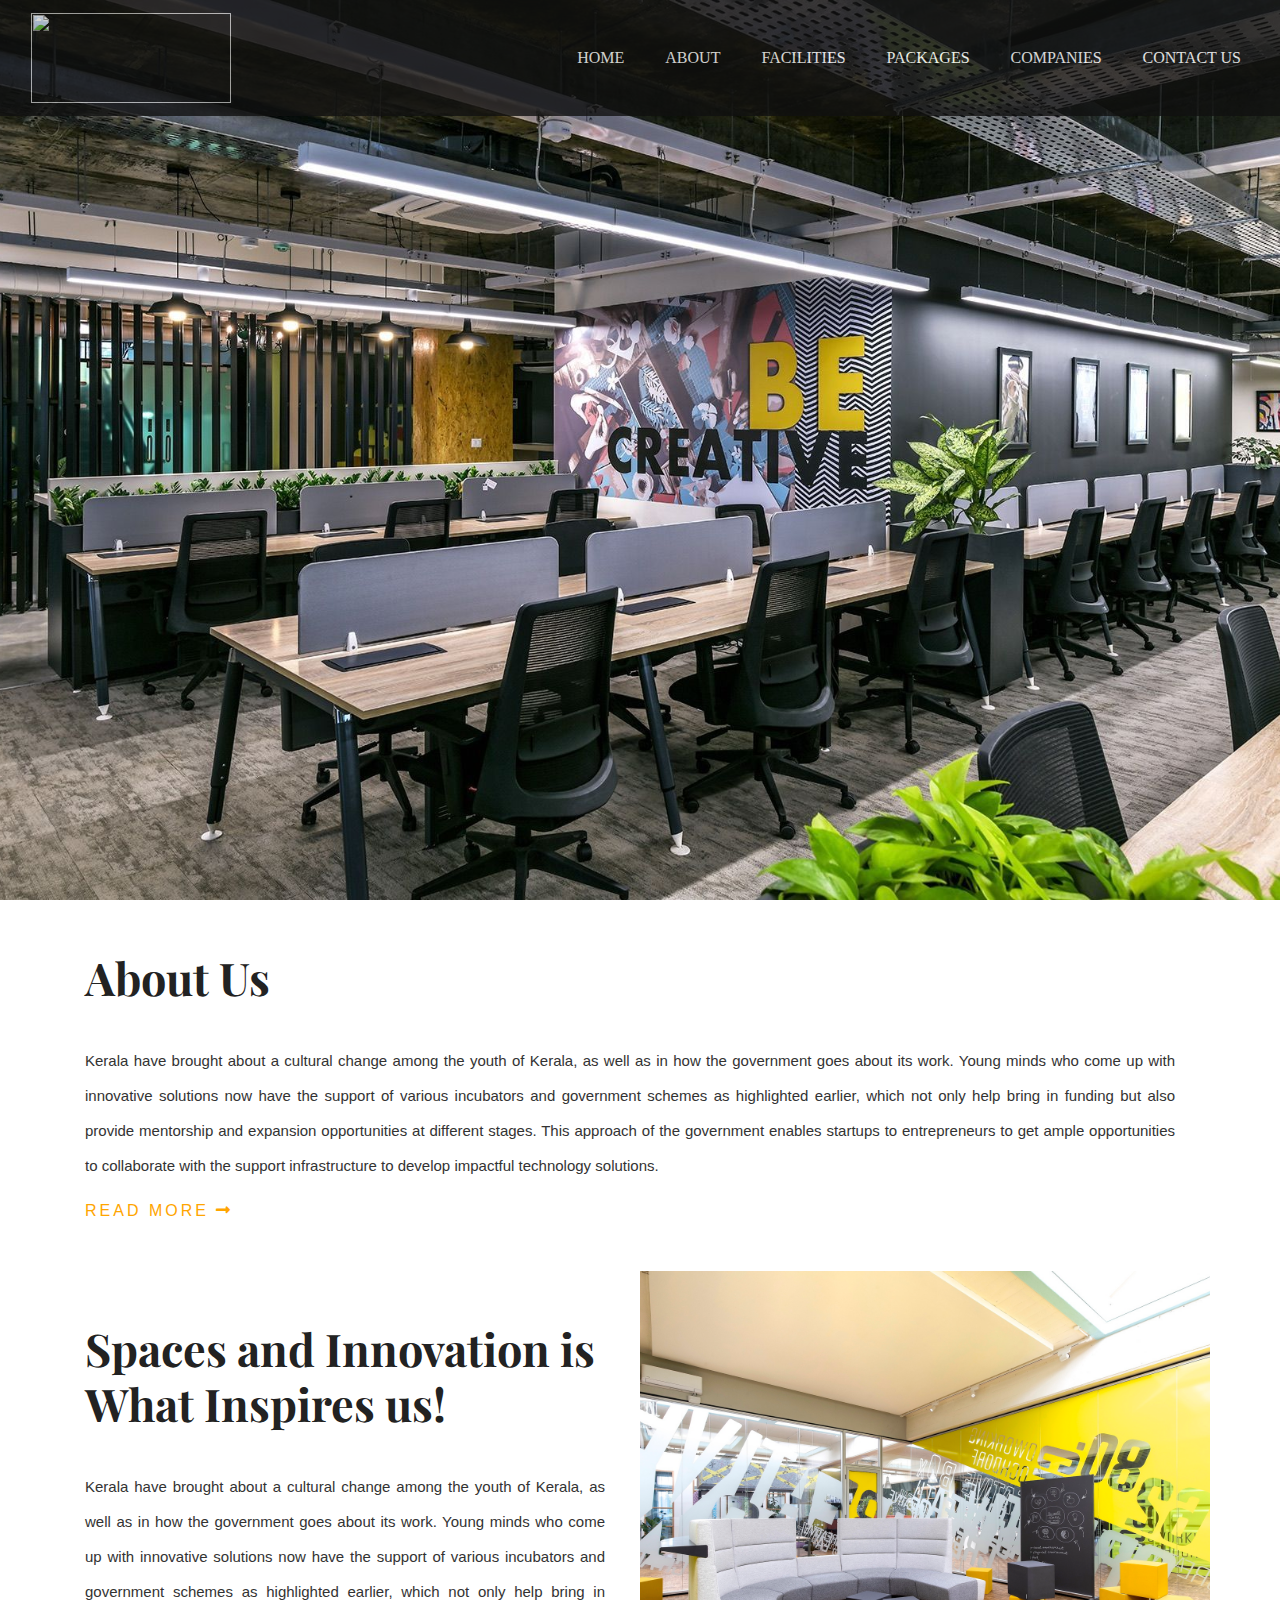
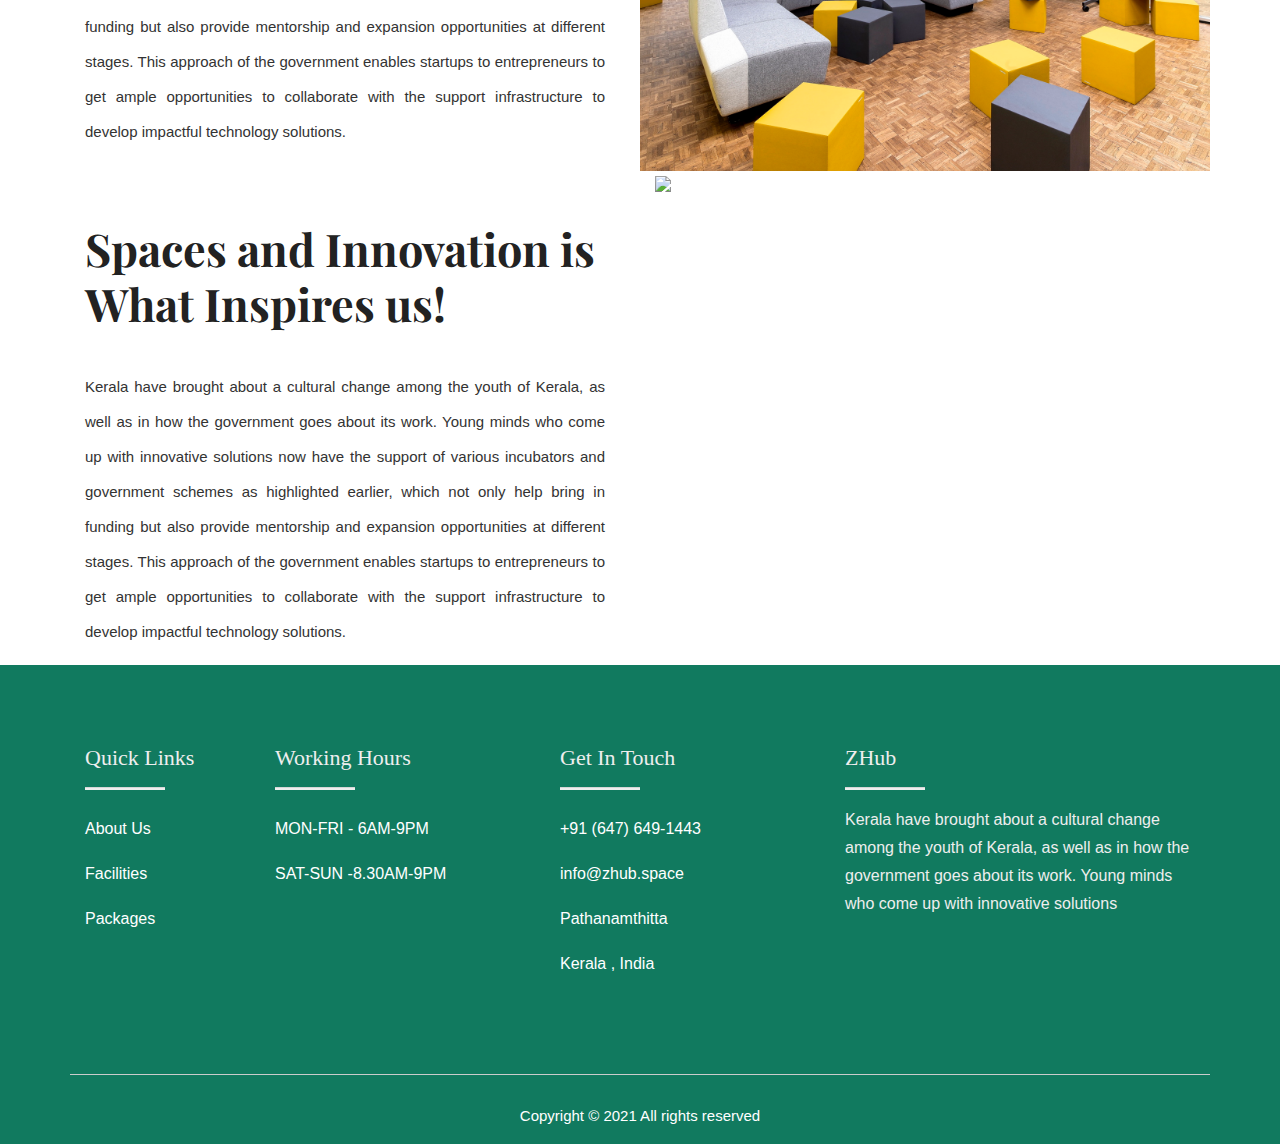
==== about.html @ 84e6d230 "Received files from Sobin Joy" ====
<!doctype html>
<html lang="en">
  <head>
    <!-- Required meta tags -->
    <meta charset="utf-8">
    <meta name="viewport" content="width=device-width, initial-scale=1, shrink-to-fit=no">
    <meta name="description" content="">
    <meta name="keywords" content="" />
    <link rel="stylesheet" href="https://maxcdn.bootstrapcdn.com/bootstrap/4.0.0/css/bootstrap.min.css">
    <link rel="stylesheet" href="https://cdnjs.cloudflare.com/ajax/libs/font-awesome/5.15.4/css/all.min.css"/>
    <title>ZHub Coworking Space :: Zion Group :: </title>
    <link href="./assets/css/qualitystyle.css" rel="stylesheet" type="text/css">
    <link href="https://fonts.googleapis.com/css2?family=Playfair+Display&display=swap" rel="stylesheet">
    <link rel="stylesheet" href="assets/css/cardcarouselstyle.css">
    <style>
@import url('https://fonts.googleapis.com/css2?family=Abril+Fatface&display=swap');
.banner
{
  height:100vh;
  background:linear-gradient(to left #020c0a #2c416c);
  background-image: url('images/banner2.jpg');
  background-blend-mode: multiply;
  background-position: center center;
  background-size: cover;
  z-index:1000;
  display: flex;
  text-align:center;
}
.overlay
{
    width:100%;
    height:auto;
    background:red;
 
}
.features
 {
    position: relative;
    font-family: 'Playfair Display',sans-serif;
    font-size:3em;
    color:#444;
    font-weight: 300;
    text-align: center;
    padding:50px;
 
}
.featurecolumn
{
    width:30%;
    padding:75px 100px;

}
.featurecolumn h2
{
  position: relative;
  font-size:18px;
  color:#fff;
  font-weight: 300;
  text-align:center;

}
.sidebg
{
  background-image:url('images/cowork2.jpg');
  background-size:cover;
  background-position: center center;
  height:auto;
  min-height: 500px;
}
.sidebgtwo
{

width:500px;
height: 500px;

 
  
}
.parallaxone
{
 
    background:url('Images/coworking-space.png');
    background-attachment: fixed;
    height:100vh;
    margin:100px 0px;
}
.agile 
{
  padding:100px 0px;
}
header.sticky ul li a
{
    color:#000;
}
.about
{
  padding-top:50px;
}
.hero_heading
{
  position: absolute;
  display:flex;
  justify-content: center;
  align-items: center;
  top:30%;
  left:10%;
  font-size: 105px;
  color:#fff;
  font-family: 'Abril Fatface', cursive;
  box-shadow: silver;
}

.mainhead
{
  font-family: 'Playfair display',sans-serif;
  font-size:45px;
  font-weight: bolder;
  color:#222;
  padding-top:50px;
  padding-bottom:30px;
  line-height: 55px;
 
}
.main_desc
{
  font-family: 'poppins',sans-serif;
  font-size:15px;
  line-height: 35px;
  color:#333;
  text-align:justify;
  padding-right:20px;

}
.menu-button
{
text-decoration:none;
text-transform: uppercase;
color:#FFA500;
letter-spacing: 3px;
font-weight: 500;
}
.menu-button:hover
{
text-decoration:none;
text-transform: uppercase;
color:#666;
letter-spacing: 3px;
}
.whychoose
{
  padding-top:100px;
 
}
.sidesecond
{
  padding-top:100px;
  background:tomato;
  
}
.mainbtn
{
border:1px solid #2c416c;
}
.btn:hover
{
border:1px solid #2c416c;
background: #2c416c;
}
.card ul li{
  padding:10px 0px;
}
.sublisthead
{
 padding-top:100px;
 color:#fff;
 display: flex;

}
.sublist
{
  list-style: none;
  margin:0;
  padding:0;
}
.sublist li
{
padding:10px 0px;
font-family:'ubuntu',sans-serif;
font-size:25px;
font-weight:200;
color:#efefef;
}

.checked 
{
  color: orange;
}
.social
{
    margin:0;
    padding:0;
}
.social li
{
    display:inline-block;
    padding-right:20px;
}
.social li a
{
    font-size:25px;
}
      @media screen and (min-width 991px) and (max-width 1199px)
      {
        .pgspace 
        {
          padding-left:5px;
          padding-right:5px; 
          display: none;
        }
      }

.clogos
{
  padding:10px;
  display: flex;
}

    .title{
      padding-top: 100px;
      font-weight: normal;
    }
    
    .text{
      width:60%;
      margin: 25px auto;      
      color: yellow;
    }

.navbar-toggler:focus,
.navbar-toggler:active,
.navbar-toggler-icon:focus
 {
    outline: none;
    box-shadow: none;
 } 


    </style>
  </head>
  <body>
  <div class="banner">
    <h1 class="hero_heading"></h1>
  <header>
  <nav class="navbar navbar-expand-lg">
    <div class="container-fluid">
      <a class="navbar-brand" href="index.html">
          <img src="Images/logo.svg" width="200" height="90">
          </a>
          <button class="navbar-toggler collapsed" type="button" data-toggle="collapse" data-target="#navbarResponsive" aria-controls="navbarResponsive" aria-expanded="false" aria-label="Toggle navigation" style="outline: none;color: #222 !important;;">
          <span class="icon-bar top-bar" style="background-color: #43b86f;"></span>
            <span class="icon-bar middle-bar" style="background-color: #43b86f;"></span>
            <span class="icon-bar bottom-bar" style="background-color: #43b86f;"></span>
          </button>
       
      <div class="collapse navbar-collapse" id="navbarResponsive">
        <ul class="navbar-nav ml-auto">
          <li class="nav-item active">
            <a class="nav-link linkfont" href="index.html">HOME
                  <span class="sr-only">(current)</span>
                </a>
          </li>
          <li class="nav-item">
            <a class="nav-link linkfont" href="about.html">ABOUT</a>
          </li>
          <li class="nav-item" >
            <a class="nav-link linkfont" href="facilities.html">FACILITIES</a>
          </li>
    
          <li class="nav-item">
            <a class="nav-link linkfont" href="packages.html">PACKAGES</a>
          </li>
          <li class="nav-item" >
            <a class="nav-link linkfont" href="companies.html">COMPANIES</a>
          </li>
      
          <li class="nav-item" >
            <a class="nav-link linkfont" href="contact.html">CONTACT US</a>
          </li>
          
        </ul>
      </div>
    </div>
  </nav>
</header>
</div>

<!-- About Section-->
<div class="container">
  <div class="row">

    <div class="col-xs-12 col-sm-12 col-md-12 col-lg-12">
<h2 class="mainhead"> About Us</h2>
      <p class="main_desc">Kerala have brought about a cultural change among the youth of Kerala, as well as in how the government goes about its work. Young minds who come up with innovative solutions now have the support of various incubators and government schemes as highlighted earlier, which not only help bring in funding but also provide mentorship and expansion opportunities at different stages. This approach of the government enables startups to entrepreneurs to get ample opportunities to collaborate with the support infrastructure to develop impactful technology solutions.
        </p>
        <a href="#" class="menu-button">Read More <i class="fas fa-long-arrow-alt-right"></i></a>
      </div>
    </div>
    </div>


    <div class="container pt-5">
      <div class="row">
    
        <div class="col-xs-12 col-sm-12 col-md-12 col-lg-6">
    <h2 class="mainhead"> Spaces and Innovation is What Inspires us!</h2>
          <p class="main_desc">Kerala have brought about a cultural change among the youth of Kerala, as well as in how the government goes about its work. Young minds who come up with innovative solutions now have the support of various incubators and government schemes as highlighted earlier, which not only help bring in funding but also provide mentorship and expansion opportunities at different stages. This approach of the government enables startups to entrepreneurs to get ample opportunities to collaborate with the support infrastructure to develop impactful technology solutions.
            </p>
  
          </div>
          <div class="col-xs-12 col-sm-12 col-md-12 col-lg-6 sidebg">
            
        </div>
        </div></div>



<!--
  <div class="container mb-ld-5">
    <div class="row">
    
      <div class="col-sm-12 col-md-12 col-lg-4 speciality_space">
        <p class="specialityonesub ">Every Event Should</p>

        <p class="abouttwosub">Highly trained and knowledgeable about the latest techniques and safety rules of the road.
          Lorem ipsum dolor sit amet, consectetur adipisicing elit. Consectetur aperiam facilis earum, maxime dolores dolorum nam necessitatibus mollitia iusto sed.</p>


  </div>
  <div class="col-sm-12 col-md-12 col-lg-4 speciality_space">
    <p class="specialityonesub  " >24 Hrs Access</p>
    <p class="abouttwosub">Highly trained and knowledgeable about the latest techniques and safety rules of the road.
      Lorem ipsum dolor sit amet, consectetur adipisicing elit. Consectetur aperiam facilis earum, maxime dolores dolorum nam necessitatibus mollitia iusto sed.</p>
</div>
<div class="col-sm-12 col-md-12 col-lg-4 speciality_space">
  <p class="specialityonesub  " >Conference Room</p>
  <p class="abouttwosub">Highly trained and knowledgeable about the latest techniques and safety rules of the road.
    Lorem ipsum dolor sit amet, consectetur adipisicing elit. Consectetur aperiam facilis earum, maxime dolores dolorum 
    nam necessitatibus mollitia iusto sed.</p>
</div>
<div class="col-sm-12 col-md-12 col-lg-4 speciality_space">
  <p class="specialityonesub  " >Conference Room</p>
  <p class="abouttwosub">Highly trained and knowledgeable about the latest techniques and safety rules of the road.
    Lorem ipsum dolor sit amet, consectetur adipisicing elit. Consectetur aperiam facilis earum, maxime dolores dolorum 
    nam necessitatibus mollitia iusto sed.</p>
</div>
<div class="col-sm-12 col-md-12 col-lg-4 speciality_space">
  <p class="specialityonesub  " >Conference Room</p>
  <p class="abouttwosub">Highly trained and knowledgeable about the latest techniques and safety rules of the road.
    Lorem ipsum dolor sit amet, consectetur adipisicing elit. Consectetur aperiam facilis earum, maxime dolores dolorum 
    nam necessitatibus mollitia iusto sed.</p>
</div>
      </div>
  </div>
-->
  <div class="container">
    <div class="row">
  
      <div class="col-xs-12 col-sm-12 col-md-12 col-lg-6">
  <h2 class="mainhead"> Spaces and Innovation is What Inspires us!</h2>
        <p class="main_desc">Kerala have brought about a cultural change among the youth of Kerala, as well as in how the government goes about its work. Young minds who come up with innovative solutions now have the support of various incubators and government schemes as highlighted earlier, which not only help bring in funding but also provide mentorship and expansion opportunities at different stages. This approach of the government enables startups to entrepreneurs to get ample opportunities to collaborate with the support infrastructure to develop impactful technology solutions.
          </p>

        </div>
        <div class="col-xs-12 col-sm-12 col-md-12 col-lg-6">
          <img src="Images/cowork2.png">
      </div>
      </div></div>

    
    

   


  
</div></div>

<!--
<div class="container-fluid" id="testimonials" style="background:#2c416c;">
  <div class="row">
    <div class="col-md-12 col-sm-12 col-12 text-center pt-4">
      <div class="container-fluid">
        <div class="container " style="margin-top:90px;">
          <div class="row" style="min-height:300px;">
      <div class=" col-sm-12 col-md-3">
        <p class="text-center"><i class="fa fa-smile-o text-center" style="color: #fff;font-size: 44px;"></i></p>
        <h2 class="text-center count" style="color:#fff;font-size:40px;">
       1000
      </h2>
      
      <p class="text-center" style="color:#fff;font-size:20px;">Happy Customers</p>
      </div>
  
      <div class="col-sm-12 col-md-3">
        <p class="text-center"><i class="fa fa-road" style="color: #fff;font-size: 44px;"></i></p>
        <h1 class="text-center count" style="color:#fff;font-size:40px;">5000</h1>
        <p class="text-center " style="color:#fff;font-size:20px;">Successful Tests</p>
      </div>
      <div class="col-sm-12 col-md-3">
        <p class="text-center"><i class="fa fa-car" style="color: #fff;font-size: 44px;"></i></p>
        <h2 class="counttext-center count" style="color:#fff;font-size:40px;">10</h2>
        <p class="text-center" style="color:#fff;font-size:20px;">Vehicles</p>
      </div>
      <div class="col-sm-12 col-md-3">  
        <p class="text-center"><i class="fa fa-users" style="color: #fff;font-size: 44px;"></i></p>
         <h2 class="text-center count" style="color:#fff;font-size:40px;">10</h2>
        <p class="text-center" style="color:#fff;font-size:20px;">Dedicated Staffs</p>
      </div></div>
    </div></div>
      </div></div></div>

  -->
<!--Footer-->
<div class="container-fluid" style="background:#117a5f; background-image: url('Images/footer_bg.webp');background-blend-mode: multiply;background-size: cover;" id="contact">
  <div class="row">
    <div class="col-md-12">
<div class="container" style="background:transparent;;margin-bottom:40px;margin-top:80px;">
  <div class="row">

      <div class="col-sm-12 col-md-6 col-lg-2">
        <h3 style="margin-bottom:15px;font-family: 'roboto';color:#eee;font-size:22px;">Quick Links</h3>
        <hr style="width:80px;height:2px;background:#eee;margin-left:-0px;"/>
        <ul class="category">
          <li><a href="about.html" class="quicklinks">About Us</a></li>
          <li><a href="courses.html" class="quicklinks">Facilities</a></li>
          <li><a href="packages.html" class="quicklinks">Packages</a></li>
  

        </ul>
       
      </div>
      
      <div class="col-sm-12 col-md-6 col-lg-3">
        <h3 style="margin-bottom:15px;font-family: 'roboto';color:#eee;font-size:22px;" >Working Hours</h3>
        <hr style="width:80px;height:2px;background:#eee;;margin-left:-0px;"/>
        <ul class="category">
          <li><a href="#" class="quicklinks">MON-FRI - 6AM-9PM</a></li>
          <li><a href="#" class="quicklinks">SAT-SUN -8.30AM-9PM</a></li>

         
        </ul>
      </div>
      <div class="col-sm-12 col-md-6 col-lg-3" class=" pt-sm-5">
        <h3 style="margin-bottom:15px;font-family: 'roboto';color:#eee;font-size:22px;" >Get In Touch</h3>
        <hr style="width:80px;height:2px;background:#eee;;margin-left:-0px;"/>
        <ul class="category">
          <li><a href="#" class="quicklinks">+91 (647) 649-1443</a></li>
          <li><a href="#" class="quicklinks">info@zhub.space</a></li>
          <li><a href="#" class="quicklinks">Pathanamthitta</a></li>
          <li><a href="#" class="quicklinks">Kerala , India</a></li>

   
          <!--
          
-->
        </ul>
      </div>

      <div class="col-sm-12 col-md-6 col-lg-4" class=" pt-sm-5">
        <h3 style="margin-bottom:15px;font-family: 'roboto';color:#eee;font-size:22px;"> ZHub</h3>
        <hr style="width:80px;height:2px;background:#eee;;margin-left:-0px;"/>
        <p class="insti" style="line-height: 28px;color:#eee;font-weight: normal;" >Kerala have brought about a cultural change among the youth of Kerala, as well as in how the government goes about its work. Young minds who come up with innovative solutions</p>
        <ul class="social">
            <li><a href="http://www.facebook.com" class="quicklinks"><i class="fa fa-facebook" aria-hidden="true"></i>
</a></li>
          <li><a href="http://www.instagram.com" class="quicklinks"><i class="fa fa-instagram" aria-hidden="true"></i>
</a></li>

          <li><a href="http://www.twitter.com" class="quicklinks"><i class="fa fa-twitter" aria-hidden="true"></i>
</a></li>
      
        </ul>
      </div>
</div>
</div>
</div></div>
<div class="row pt-lg-5">

</div>
<div class="row">
<div class="col-md-12">
<div class="container">
<div class="row">
<div class="col-sm-12 col-md-12" style="border-top:1px solid #ccc;">
  <p class="copyright text-center">Copyright &copy;   2021 All rights reserved</p>
</div>
</div>
</div>
</div></div>
</div>
<script src="https://ajax.googleapis.com/ajax/libs/jquery/3.1.1/jquery.min.js"></script>
    <script src="https://maxcdn.bootstrapcdn.com/bootstrap/4.0.0/js/bootstrap.min.js"></script>
    <script>
      window.addEventListener("scroll",function()
      {
       var header=document.querySelector("header");
       header.classList.toggle("sticky",window.scrollY >0);
       header.classList.toggle("linkfonttwo",window.scrollY >0);
      })
   
   </script>
</body>
</html>
---- assets/css/qualitystyle.css ----
html,body
{
scroll-behavior: smooth;
background:#fff;
font-family: 'poppins',sans-serif;
z-index: -1;
}
/* toggler*/

.icon-bar {
	width: 22px; 
	height: 2px;
	background-color: #43b86f;
	display: block;
	transition: all 0.2s;
  margin-top: 4px;
  border-color:#fff;
  
}

.dropdown .dropdown-menu
 {
  background-color:rgba(15,15,13,0.8);
  color:#FFFFFF;
  font-size: 14px;
  }
 .dropdown-menu {
    background-color:rgba(15,15,13,0.8);
    color:#FFFFFF;
    font-size: 14px;
    }
  .dropdown .dropdown-menu li a
  {
  color:#eee;
  font-size: 14px;
  }	
  .dropdown .dropdown-menu li a:hover
  {
  color:#fff;
  }	
  .dropdown:hover .dropdown-menu 
  {
    display: block;
  }
.navbar-toggler {
  border: none;
  background: transparent !important;
}
.navbar-toggler .top-bar {
  transform: rotate(45deg);
  transform-origin: 10% 10%;
}
 
.navbar-toggler .middle-bar {
  opacity: 0;
}
 
.navbar-toggler .bottom-bar {
  transform: rotate(-45deg);
  transform-origin: 10% 90%;
}
 
.navbar-toggler.collapsed .top-bar {
  transform: rotate(0);
}
 
.navbar-toggler.collapsed .middle-bar {
  opacity: 1;
}
 
.navbar-toggler.collapsed .bottom-bar {
  transform: rotate(0);
}

header
{
  position:fixed;
  width:100%;
  z-index: 1000;
  background:#111;
  opacity:0.8;


}
.sticky
{
  position:fixed;
  width:100%;
  z-index: 1000;
  background:#fff;
  color:#000;
  opacity: 1;
  z-index: 1000;
}

.mynav
{
position: fixed;
z-index: 1000;
width: 100%;
background:#222;
}
.linkfont
{
    font-weight: 500;
    font-family: 'roboto';
    font-size:16px;
    margin-left: 25px;
    color:#fff;
    opacity: 1;

}
.linkfonttwo
{
    font-weight: 500;
    font-family: 'roboto';
    font-size:16px;
  
    color:#000;
    opacity: 1;

}

.linkfont:hover
{
 
    font-weight: 500;
    font-family: 'roboto';
    font-size:16px;
    color:#ffdf00;

}
.herohead
{
  font-family: 'ubuntu';
  font-weight: bold;
  padding-top:100px;
  padding-bottom:10px;
  font-size:45px;
  color:rgb(219,168,35);
  font-family: 'playfair display',sans-serif;
}

.subhead
{
  font-size:35px;
  color:#ccc;

}
.left 
{
  height: 550px;
 margin-bottom: 50px;
}
.right
{
 background:cornflowerblue;
 width:200px;
 height:450px;
 display: flex;
 align-items: center;
 background:url('Images/herobgleft.png');


}
.jumbotron
{
  position:relative;
  height:auto;
  margin: 0;
  padding:0;
  
  }
  .jumboimg
  {
  position: relative;  
    
  }
  .bgshape
  {
    width:100%;
    background-color: cadetblue;
    /*transform: skew(0deg,-10deg);*/
    padding:200px;
  }


  .abouttwo
  {
  font-family: 'roboto',sans-serif;
  font-size:15px;
  color:#444;
  line-height: 30px;
  text-align:justify;
  }
  .abouttwosub
  {
  font-family: 'roboto',sans-serif;
  font-size:15px;
  color:#444;
  line-height: 30px;
  text-align:justify;
  padding-right:20px;
  }
  .aboutservice
  {
  font-family: 'Montserrat';
  font-size:15px;
  margin-top:25px;
  color:#444;
  padding-left:15px;
  text-align:justify;

  }
  .abouthead
  {
  margin-top:55px;
  font-family: 'Montserrat';
  font-weight: bold;
  }
  .herooptions
  {
    margin-top:45px;
    font-family: 'poppins',sans-serif;
    font-weight:500;
    font-size:35px;
    text-align: center;
  }
  .subheadcont
  {
    font-family: 'poppins',sans-serif;
  font-size:15px;
  margin-top:15px;
  color:#444;
  text-align:justify;
  padding-right:15px;
  line-height: 35px;

  }
  .speciality
  {
    margin-top:45px;
    font-family: 'poppins',sans-serif;
    font-weight: bold;
    font-size:35px;
    text-align: center;
  }
  .specialitysub
  {
    margin-top:45px;
    font-family: 'poppins',sans-serif;
    font-weight: bold;
    font-size:25px;
    text-align: center;
  }
  .specialityone
  {
    margin-top:-15px;
    font-family: 'roboto';
    font-weight: bold;
    font-size:40px;
    color:#2c416c;
    margin-bottom:5px;
  }
  .specialityonesub
  {
    margin-top:-15px;
    font-family: 'ubuntu',sans-serif;
    font-weight: bold;
    padding:20px 0px;
    font-size:30px;
    color:#2c416c;
    margin-bottom:5px;
  }
  .content
  {
    font-family: 'Montserrat';
    font-size:15px;
    padding-right:25px;
    text-align: justify;
    line-height: 25px;
  }
  .medpad 
{
  margin-bottom: 0px;
}
  .jumboaboutp
  {
    font-family: 'Montserrat';
  font-size:15px;
  margin-top:100px;
  margin-bottom:30px;
  color:#444;

  }
  .jumboaboutptwo
  {
    font-family: 'Montserrat';
    font-size:15px;
    color:#444;
    line-height: 40px;
    margin-bottom:150px;
  }
  .jumboabouth
  {
  
  font-family: 'exo';
  font-weight: bolder;
  font-size:55px;
  color:#3b5998;
  padding-top:50px;

  }
  .hrclass
  {
    width:100px;
    height:1px;
    background:#fff;
  }
  .hrclassobjectives
  {
    width:150px;
    height:3px;
    float:left;
   background:#2c416c;;
   margin-left:20px;
  }
  .smallhead
  {
margin-top:100px;  
color:#000;
padding-bottom:15px;
  }
  .aboutjumbo h6
  {
margin-top:100px;  
color:#fff;
padding-bottom:15px;
font-size: 18px;
  }
  .aboutjumbo
  {
    min-height: 200px;
  }
  .icon_overlap
  {
   background:#1fb0b5;
   position: relative;
   margin-top:-100px;
   min-height: 300px;
  }
  .icon_overlap p
  {
  padding-left:25px;
  padding-right:25px;
  color:#fff;

  }
  .icon_overlap h3
  {
    padding-left:25px;
    padding-right:25px;
    color:#fff;
  }
  .overlap 
  {
  margin-top:-80px;
  }
  .hero-image
  {
    padding-top:0;
  }
  .spacebottom
  {
    margin-top:100px;
  }
  .speciality_space1
  {
 
    margin-top:20px;
    padding-bottom: 50px;
 
  }
  ul li
  {
  font-size:18px;
  font-weight:500;
  text-align:justify;
  
  }
  
  .category
  {
    list-style: none;
    margin:0;
    padding:0;
    font-family: 'poppins',sans-serif;
    
  }

  .category li
  {
    list-style: none;
    margin:0;
    font-size: 16px;
    padding:0;
    line-height:45px;
    color:#eee;
    font-weight: normal;
  }
  .quicklinks
  {
    color:#fff;
  }
  .quicklinks:hover
  {
    color:#fff;
    text-decoration: none;
  }
  ul li a
  {
    
  }
  ul li a:hover
  {
    text-decoration: none;
    color:#C4302B;
  }
  }
  .imgspace
  {
 padding-bottom:-80px;
  }
  .ourfacility
  {
    margin-top:45px;
    font-family: 'Montserrat';
    font-weight: bold;
    font-size:58px;
   margin-left:155px;
   color:#DD2A7B;
    margin-bottom: 55px;
  }
  .spacebottomtwo
  {
    margin-top:200px;
    display:flex;
    margin-bottom:50px;
  }
  .content a:hover
  {
  transition:0.5s ease ;
  font-weight:bold;
  }
  .insti
  {
    font-weight:500;
  }
  .footerbg
  {
    background:#222;
    min-height: 80px;

  }
  .copyright
  {
  color:#fff;
  padding-top:30px;
  font-weight:normal;
  font-size:15px;
  }
  .backtop
  {
    color:#fff;
    padding-top:30px;
    text-align:right;
  }
  .backtop a
    {
   color:#fff;
   text-decoration: none;
 
    }
  @media only screen and (max-width:992px)
  {
    .nav-item
{
  border-bottom:1px solid #ccc;
}
.nav-item.active{
  border-top:1px solid #ccc!important;
}
  .backtop
  {
    color:#fff;
    padding-top:10px;
    text-align:left;
  }
  .backtop a
    {
   color:#fff;
   text-decoration: none;
    }
  }
  .contentlink
  {
  text-decoration: none;
  color:#444;
  transition: color 0.2s ease;
  }
  .contentlink:hover
  {
  color:#fff;
  text-decoration: none;
  }
.quicklink
{
transition:transform 0.2s ease;
color:#444;
text-decoration: none;
display: inline-block;
}
.quicklink:hover
{
transform:translate(-0px, -5px);
text-decoration: none;
color:#444;
}
.tranform
{
  transition:transform 0.2s ease;
}
.tranform:hover
{
  transform:translate(-0px, -10px);
}
.socialtransfb
{
transition:color 0.2s ease-in ;
font-size:20px;
margin-right:10px;
color:#222;
}
.socialtranstw
{
transition:color 0.2s ease-in ;
font-size:20px;
margin-right:10px;
color:#222;
}
.socialtransfb:hover
{
color:#3b5998;
font-size:20px;
margin-right:10px;
}
.socialtranstw:hover
{
transition:color 0.2s ease-in ;
font-size:20px;
margin-right:10px;
color:#00acee;
}

.socialtransin:hover
{
transition:color 0.2s ease-in ;
font-size:20px;
margin-right:10px;
color:#DD2A7B;
}
.socialtransyu
{
transition:color 0.2s ease-in ;
font-size:20px;
margin-right:10px;
color:#222;
}
.socialtransyu:hover
{
transition:color 0.2s ease-in ;
font-size:20px;
margin-right:10px;
color:#C4302B;
}
.jumbonav
{
  text-decoration: none;
  color:#fff;
}
.jumbonav:hover
{
  text-decoration: none;
  color:#fff;
}
.spacetop
{
  margin-top:100px;
  margin-bottom: 100px;
}
.spacebot
{
  margin-bottom: 55px;
}
.lspace
{
  margin-left:10px;
  margin-right: 10px;
}
.containergal
{
  display: flex;
  flex-direction: row;
  flex-wrap: wrap;
  justify-content: space-between;
}

.imgstyle
  {
 margin-top:50px;
 margin-left:50px;
 border-radius:45px;
  }

}
.navbar-toggler
{
}
@media screen and (min-width: 570px) and (max-width: 768px)
{
  .imgstyle
  {
 margin-top:50px;
 margin-left:0px;
 border-radius:45px;
  }
}


@media screen and (min-width: 768px) and (max-width: 991px)
{

  .imgstyle
  {
 margin-top:50px;
 margin-left:0px;
 border-radius:45px;
  }

.medpad 
{
  margin-bottom: 150px;
}

}
@media screen and (max-width 564px) 
{
.icon_overlap
{
background:#1fb0b5;
position: relative;
margin-top:200px;

}

}
---- assets/css/cardcarouselstyle.css ----
.box
{
  width:100%;
  position: relative;
}
.image
 {
  display: block;
  width: 100%;
  height: auto;
}
.overlay {
  position: absolute;
  top: 0;
  bottom: 0;
  left: 0;
  right: 0;
  height: 100%;
  width: 100%;
  opacity: 0;
  transition: .5s ease;
  background-color: #008CBA;
}
.box:hover .overlay {
  opacity: 1;
}
.text {
  color: white;
  font-size: 20px;
  position: absolute;
  top: 50%;
  left: 50%;
  -webkit-transform: translate(-50%, -50%);
  -ms-transform: translate(-50%, -50%);
  transform: translate(-50%, -50%);
  text-align: justify

}
.hero-right
{
  width:500px;
  height:500px;
}
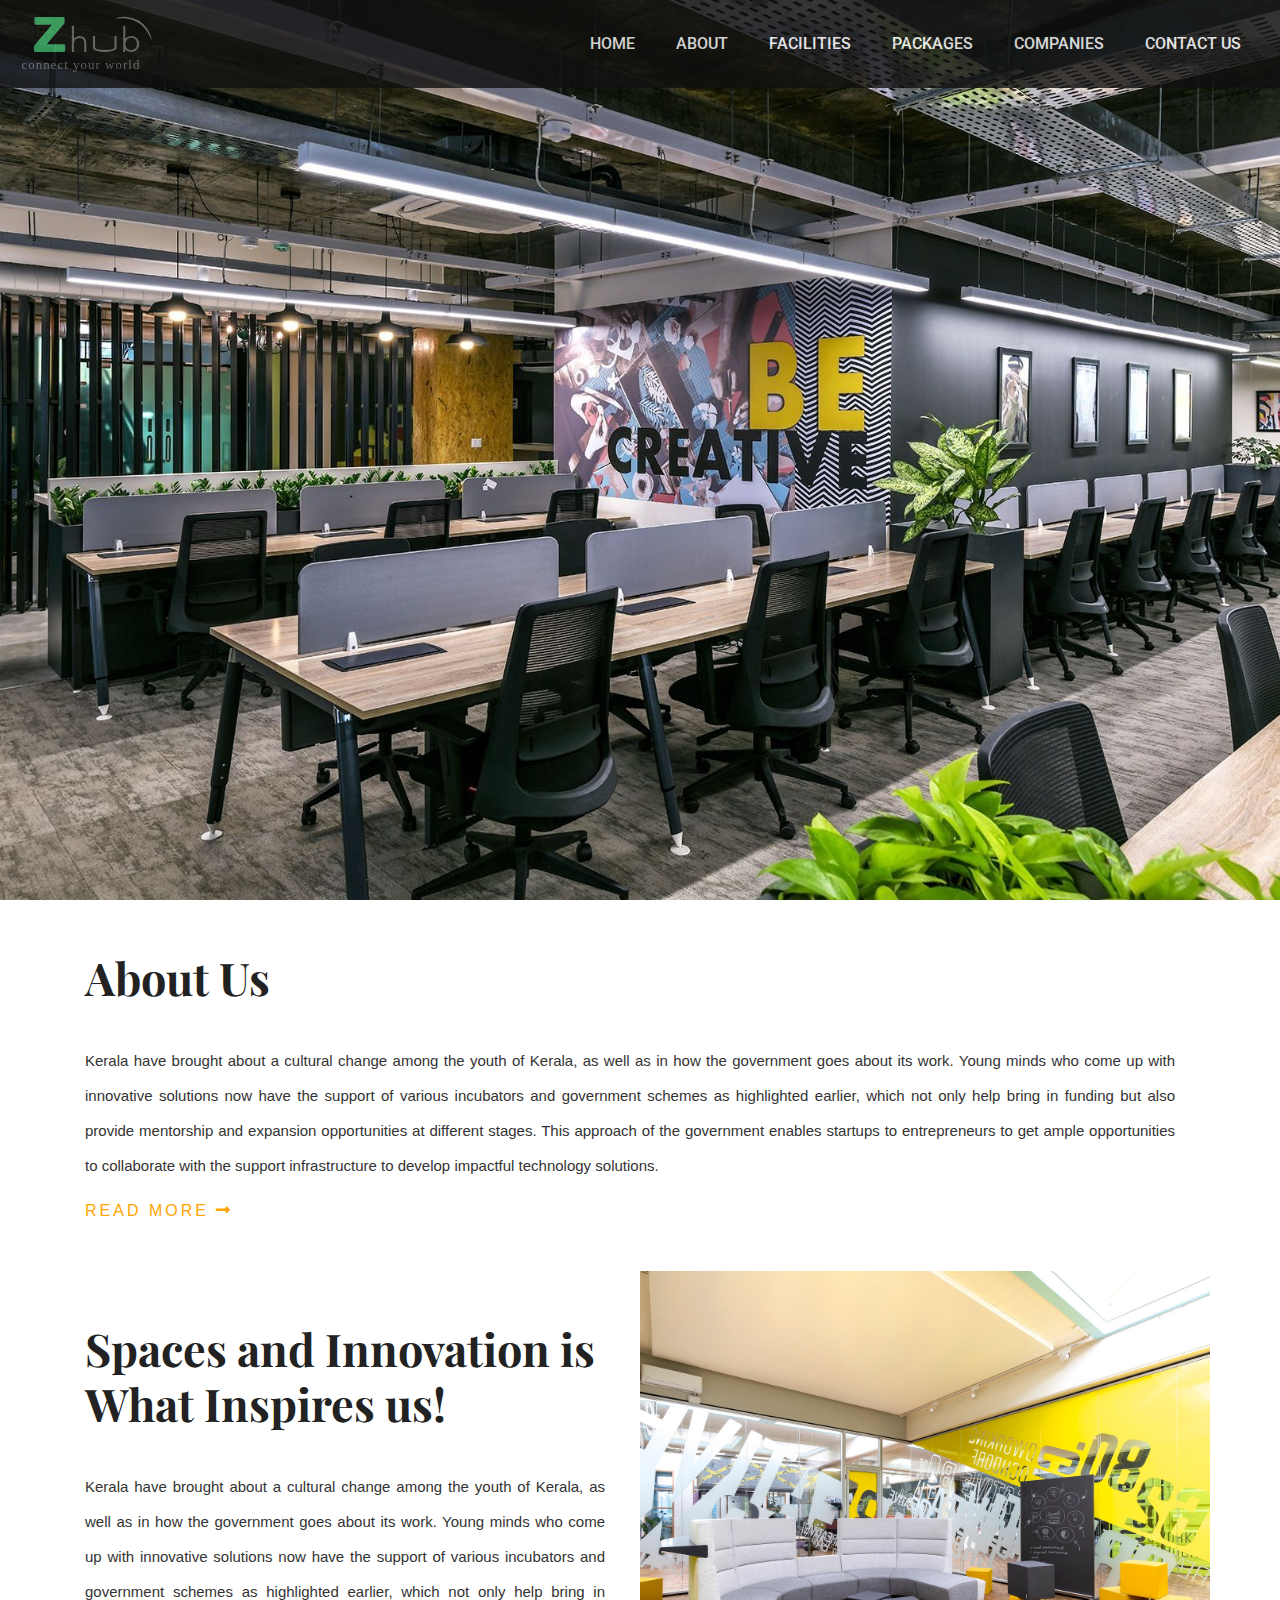
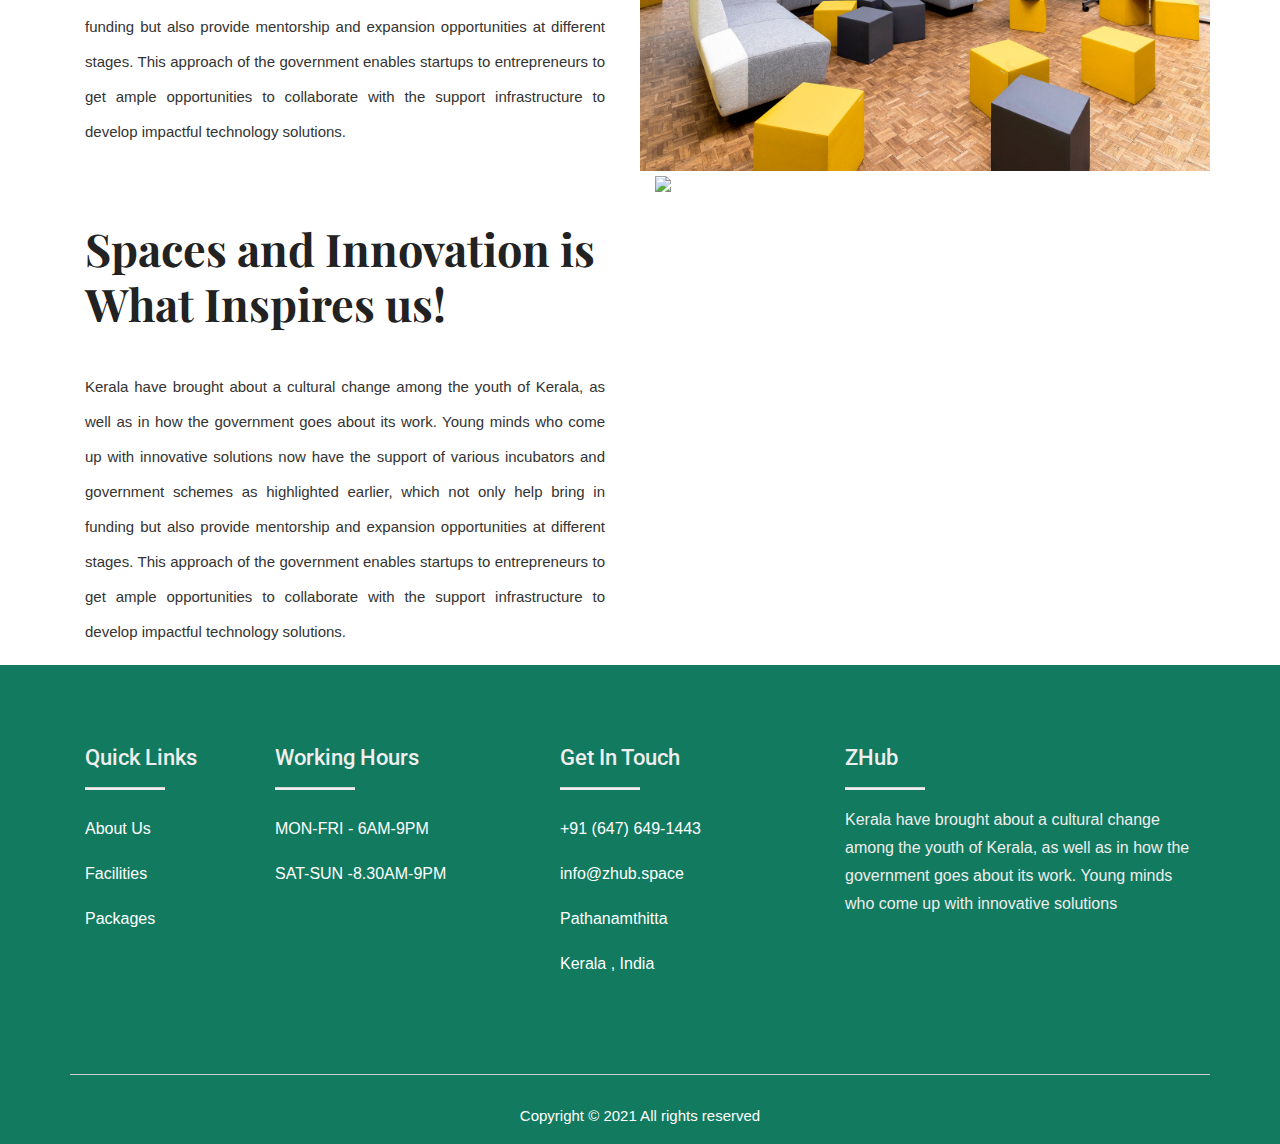
==== commit ffcece21: "all pages header changed" ====
--- a/about.html
+++ b/about.html
@@ -12,6 +12,11 @@
     <link href="./assets/css/qualitystyle.css" rel="stylesheet" type="text/css">
     <link href="https://fonts.googleapis.com/css2?family=Playfair+Display&display=swap" rel="stylesheet">
     <link rel="stylesheet" href="assets/css/cardcarouselstyle.css">
+    <link rel="stylesheet" href="css/style.css">
+  <!-- Google font link -->
+  <link rel="preconnect" href="https://fonts.googleapis.com">
+  <link rel="preconnect" href="https://fonts.gstatic.com" crossorigin>
+  <link href="https://fonts.googleapis.com/css2?family=Roboto:wght@300;400&display=swap" rel="stylesheet">
     <style>
 @import url('https://fonts.googleapis.com/css2?family=Abril+Fatface&display=swap');
 .banner
@@ -209,7 +214,7 @@
 {
     font-size:25px;
 }
-      @media screen and (min-width 991px) and (max-width 1199px)
+      @media screen and (min-width: 991px) and (max-width: 1199px)
       {
         .pgspace 
         {
@@ -250,48 +255,50 @@
   <body>
   <div class="banner">
     <h1 class="hero_heading"></h1>
-  <header>
-  <nav class="navbar navbar-expand-lg">
-    <div class="container-fluid">
-      <a class="navbar-brand" href="index.html">
-          <img src="Images/logo.svg" width="200" height="90">
+    <header>
+      <nav class="navbar navbar-expand-lg">
+        <div class="container-fluid">
+          <a class="navbar-brand" href="index.html">
+            <img class="title-image" src="images/logo/logo_new_green.svg">
           </a>
-          <button class="navbar-toggler collapsed" type="button" data-toggle="collapse" data-target="#navbarResponsive" aria-controls="navbarResponsive" aria-expanded="false" aria-label="Toggle navigation" style="outline: none;color: #222 !important;;">
-          <span class="icon-bar top-bar" style="background-color: #43b86f;"></span>
+          <button class="navbar-toggler collapsed" type="button" data-toggle="collapse" data-target="#navbarResponsive"
+            aria-controls="navbarResponsive" aria-expanded="false" aria-label="Toggle navigation"
+            style="outline: none;color: #222 !important;;">
+            <span class="icon-bar top-bar" style="background-color: #43b86f;"></span>
             <span class="icon-bar middle-bar" style="background-color: #43b86f;"></span>
             <span class="icon-bar bottom-bar" style="background-color: #43b86f;"></span>
           </button>
-       
-      <div class="collapse navbar-collapse" id="navbarResponsive">
-        <ul class="navbar-nav ml-auto">
-          <li class="nav-item active">
-            <a class="nav-link linkfont" href="index.html">HOME
+
+          <div class="collapse navbar-collapse" id="navbarResponsive">
+            <ul class="navbar-nav ml-auto">
+              <li class="nav-item active">
+                <a class="nav-link linkfont" href="index.html">HOME
                   <span class="sr-only">(current)</span>
                 </a>
-          </li>
-          <li class="nav-item">
-            <a class="nav-link linkfont" href="about.html">ABOUT</a>
-          </li>
-          <li class="nav-item" >
-            <a class="nav-link linkfont" href="facilities.html">FACILITIES</a>
-          </li>
-    
-          <li class="nav-item">
-            <a class="nav-link linkfont" href="packages.html">PACKAGES</a>
-          </li>
-          <li class="nav-item" >
-            <a class="nav-link linkfont" href="companies.html">COMPANIES</a>
-          </li>
-      
-          <li class="nav-item" >
-            <a class="nav-link linkfont" href="contact.html">CONTACT US</a>
-          </li>
-          
-        </ul>
-      </div>
-    </div>
-  </nav>
-</header>
+              </li>
+              <li class="nav-item">
+                <a class="nav-link linkfont" href="about.html">ABOUT</a>
+              </li>
+              <li class="nav-item">
+                <a class="nav-link linkfont" href="facilities.html">FACILITIES</a>
+              </li>
+
+              <li class="nav-item">
+                <a class="nav-link linkfont" href="packages.html">PACKAGES</a>
+              </li>
+              <li class="nav-item">
+                <a class="nav-link linkfont" href="companies.html">COMPANIES</a>
+              </li>
+
+              <li class="nav-item">
+                <a class="nav-link linkfont" href="contact.html">CONTACT US</a>
+              </li>
+
+            </ul>
+          </div>
+        </div>
+      </nav>
+    </header>
 </div>
 
 <!-- About Section-->
--- a/css/style.css
+++ b/css/style.css
@@ -0,0 +1,8 @@
+.title-image {
+    max-width: 100%;
+    height:2.1em;
+    transform: scale(1.9);
+    margin: 10px;
+    padding: 5px;
+  }
+ 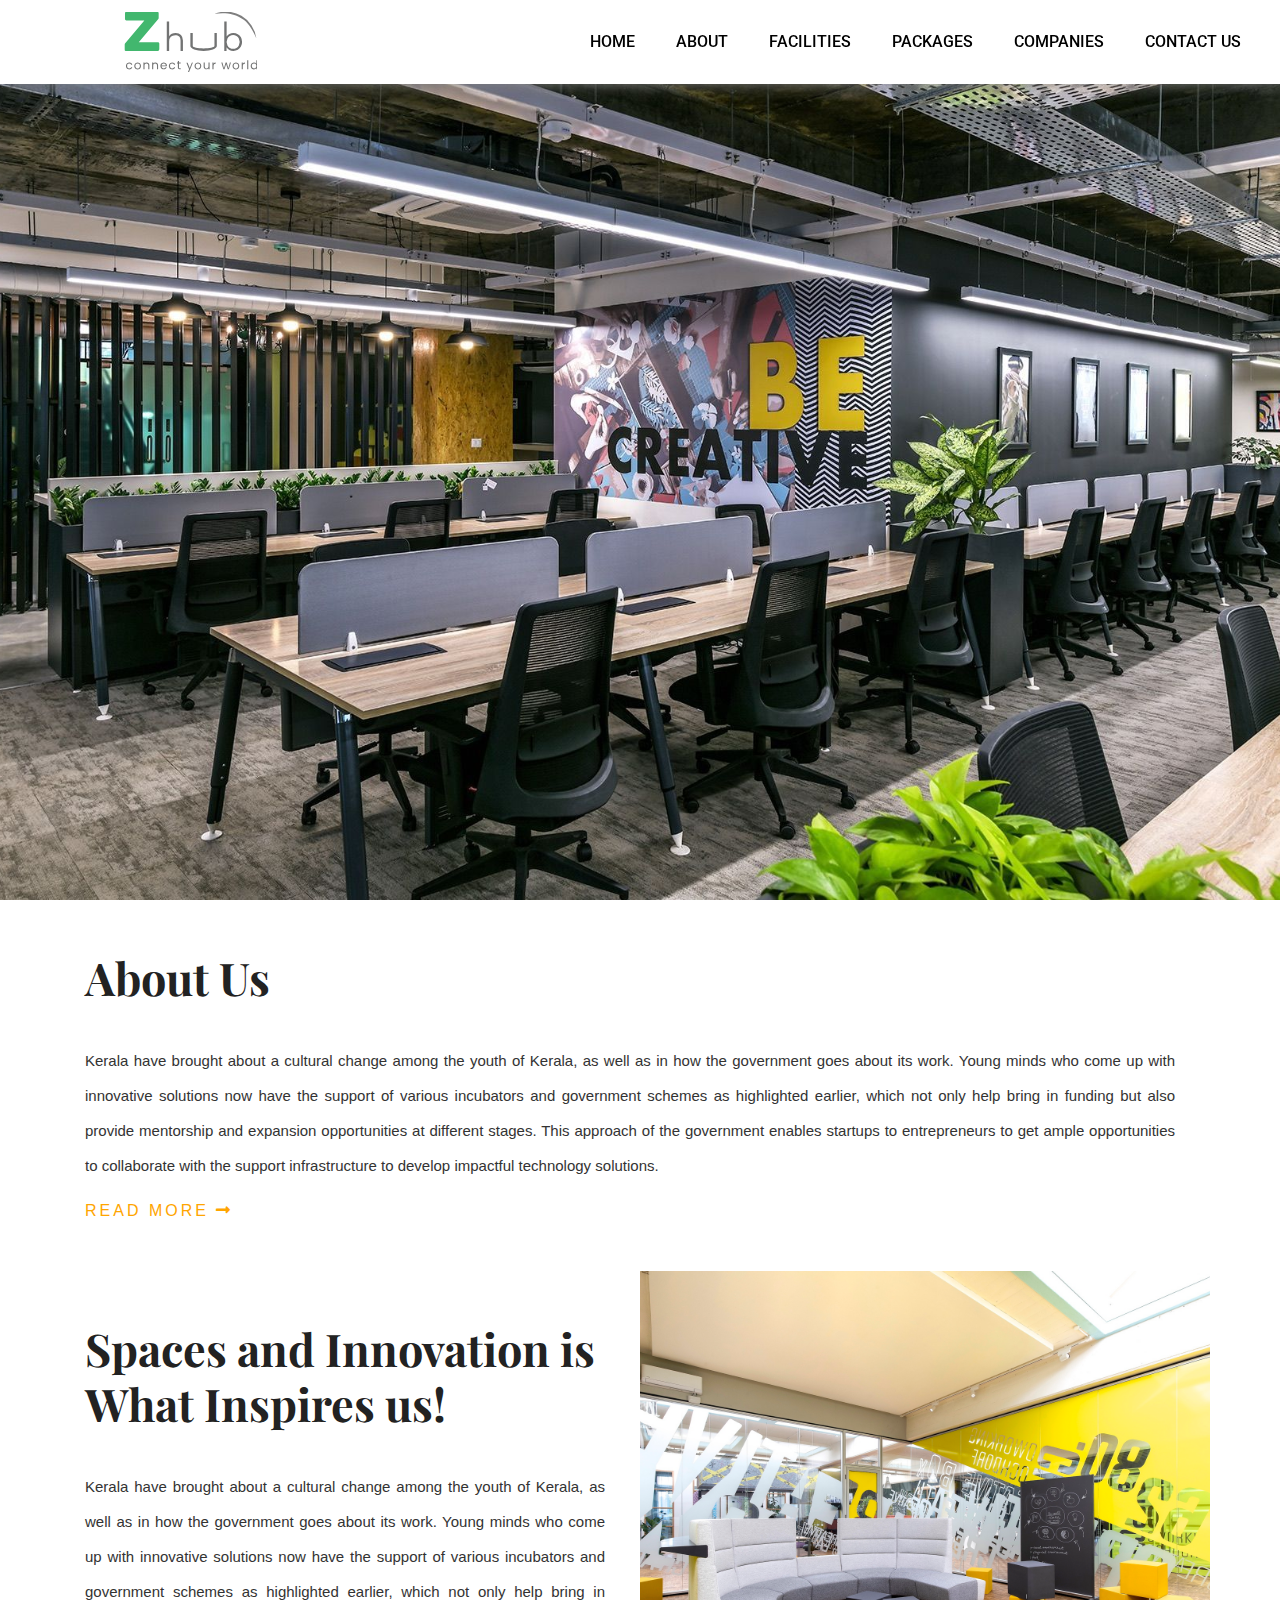
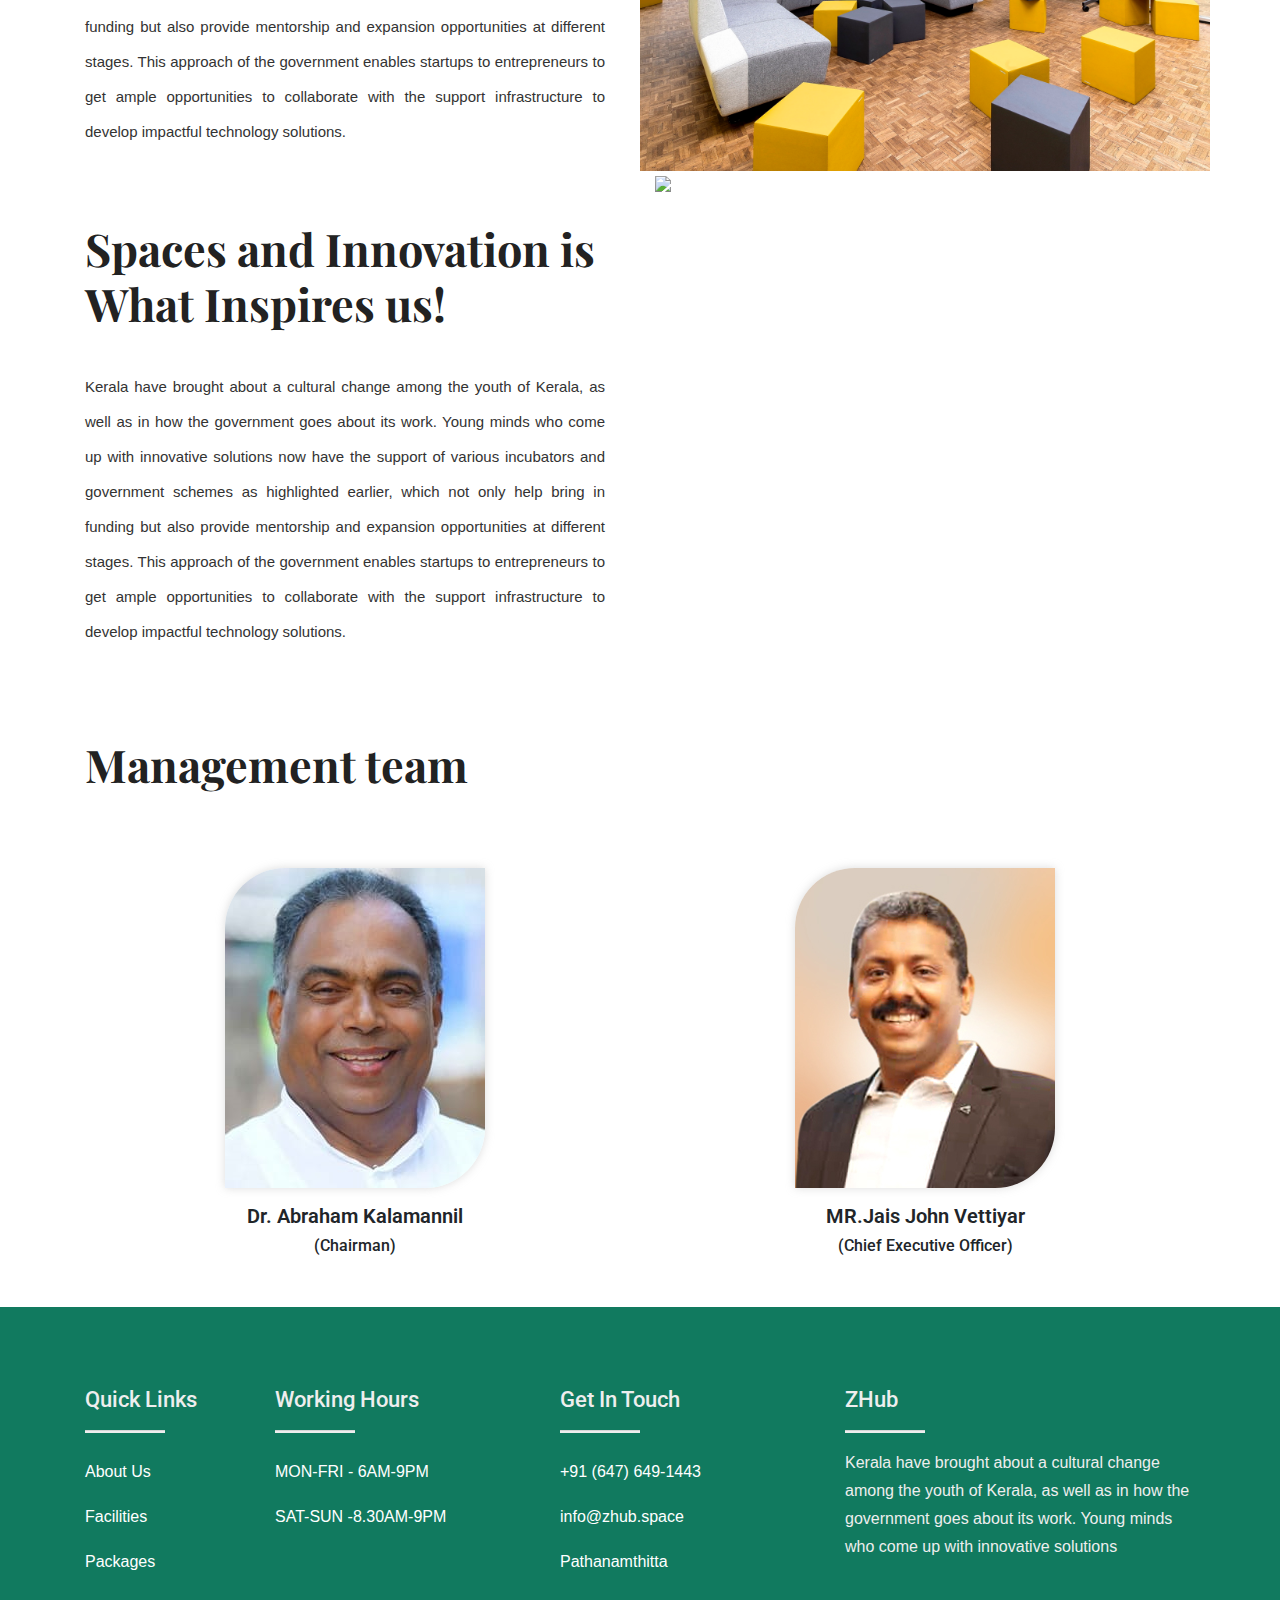
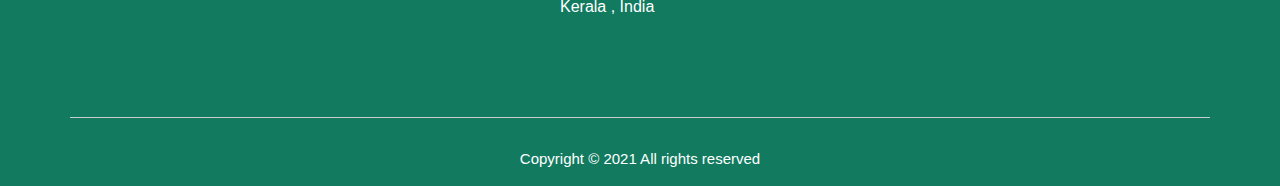
==== commit b97777cc: "Management name and photos added" ====
--- a/about.html
+++ b/about.html
@@ -1,258 +1,254 @@
 <!doctype html>
 <html lang="en">
-  <head>
-    <!-- Required meta tags -->
-    <meta charset="utf-8">
-    <meta name="viewport" content="width=device-width, initial-scale=1, shrink-to-fit=no">
-    <meta name="description" content="">
-    <meta name="keywords" content="" />
-    <link rel="stylesheet" href="https://maxcdn.bootstrapcdn.com/bootstrap/4.0.0/css/bootstrap.min.css">
-    <link rel="stylesheet" href="https://cdnjs.cloudflare.com/ajax/libs/font-awesome/5.15.4/css/all.min.css"/>
-    <title>ZHub Coworking Space :: Zion Group :: </title>
-    <link href="./assets/css/qualitystyle.css" rel="stylesheet" type="text/css">
-    <link href="https://fonts.googleapis.com/css2?family=Playfair+Display&display=swap" rel="stylesheet">
-    <link rel="stylesheet" href="assets/css/cardcarouselstyle.css">
-    <link rel="stylesheet" href="css/style.css">
+
+<head>
+  <!-- Required meta tags -->
+  <meta charset="utf-8">
+  <meta name="viewport" content="width=device-width, initial-scale=1, shrink-to-fit=no">
+  <meta name="description" content="">
+  <meta name="keywords" content="" />
+  <link rel="stylesheet" href="https://maxcdn.bootstrapcdn.com/bootstrap/4.0.0/css/bootstrap.min.css">
+  <link rel="stylesheet" href="https://cdnjs.cloudflare.com/ajax/libs/font-awesome/5.15.4/css/all.min.css" />
+  <title>ZHub Coworking Space :: Zion Group :: </title>
+  <link href="./assets/css/qualitystyle.css" rel="stylesheet" type="text/css">
+  <link href="https://fonts.googleapis.com/css2?family=Playfair+Display&display=swap" rel="stylesheet">
+  <link rel="stylesheet" href="assets/css/cardcarouselstyle.css">
+  <link rel="stylesheet" href="css/style.css">
   <!-- Google font link -->
   <link rel="preconnect" href="https://fonts.googleapis.com">
   <link rel="preconnect" href="https://fonts.gstatic.com" crossorigin>
   <link href="https://fonts.googleapis.com/css2?family=Roboto:wght@300;400&display=swap" rel="stylesheet">
-    <style>
-@import url('https://fonts.googleapis.com/css2?family=Abril+Fatface&display=swap');
-.banner
-{
-  height:100vh;
-  background:linear-gradient(to left #020c0a #2c416c);
-  background-image: url('images/banner2.jpg');
-  background-blend-mode: multiply;
-  background-position: center center;
-  background-size: cover;
-  z-index:1000;
-  display: flex;
-  text-align:center;
-}
-.overlay
-{
-    width:100%;
-    height:auto;
-    background:red;
- 
-}
-.features
- {
-    position: relative;
-    font-family: 'Playfair Display',sans-serif;
-    font-size:3em;
-    color:#444;
-    font-weight: 300;
-    text-align: center;
-    padding:50px;
- 
-}
-.featurecolumn
-{
-    width:30%;
-    padding:75px 100px;
-
-}
-.featurecolumn h2
-{
-  position: relative;
-  font-size:18px;
-  color:#fff;
-  font-weight: 300;
-  text-align:center;
-
-}
-.sidebg
-{
-  background-image:url('images/cowork2.jpg');
-  background-size:cover;
-  background-position: center center;
-  height:auto;
-  min-height: 500px;
-}
-.sidebgtwo
-{
-
-width:500px;
-height: 500px;
-
- 
-  
-}
-.parallaxone
-{
- 
-    background:url('Images/coworking-space.png');
-    background-attachment: fixed;
-    height:100vh;
-    margin:100px 0px;
-}
-.agile 
-{
-  padding:100px 0px;
-}
-header.sticky ul li a
-{
-    color:#000;
-}
-.about
-{
-  padding-top:50px;
-}
-.hero_heading
-{
-  position: absolute;
-  display:flex;
-  justify-content: center;
-  align-items: center;
-  top:30%;
-  left:10%;
-  font-size: 105px;
-  color:#fff;
-  font-family: 'Abril Fatface', cursive;
-  box-shadow: silver;
-}
-
-.mainhead
-{
-  font-family: 'Playfair display',sans-serif;
-  font-size:45px;
-  font-weight: bolder;
-  color:#222;
-  padding-top:50px;
-  padding-bottom:30px;
-  line-height: 55px;
- 
-}
-.main_desc
-{
-  font-family: 'poppins',sans-serif;
-  font-size:15px;
-  line-height: 35px;
-  color:#333;
-  text-align:justify;
-  padding-right:20px;
-
-}
-.menu-button
-{
-text-decoration:none;
-text-transform: uppercase;
-color:#FFA500;
-letter-spacing: 3px;
-font-weight: 500;
-}
-.menu-button:hover
-{
-text-decoration:none;
-text-transform: uppercase;
-color:#666;
-letter-spacing: 3px;
-}
-.whychoose
-{
-  padding-top:100px;
- 
-}
-.sidesecond
-{
-  padding-top:100px;
-  background:tomato;
-  
-}
-.mainbtn
-{
-border:1px solid #2c416c;
-}
-.btn:hover
-{
-border:1px solid #2c416c;
-background: #2c416c;
-}
-.card ul li{
-  padding:10px 0px;
-}
-.sublisthead
-{
- padding-top:100px;
- color:#fff;
- display: flex;
-
-}
-.sublist
-{
-  list-style: none;
-  margin:0;
-  padding:0;
-}
-.sublist li
-{
-padding:10px 0px;
-font-family:'ubuntu',sans-serif;
-font-size:25px;
-font-weight:200;
-color:#efefef;
-}
-
-.checked 
-{
-  color: orange;
-}
-.social
-{
-    margin:0;
-    padding:0;
-}
-.social li
-{
-    display:inline-block;
-    padding-right:20px;
-}
-.social li a
-{
-    font-size:25px;
-}
-      @media screen and (min-width: 991px) and (max-width: 1199px)
-      {
-        .pgspace 
-        {
-          padding-left:5px;
-          padding-right:5px; 
-          display: none;
-        }
+  <style>
+    @import url('https://fonts.googleapis.com/css2?family=Abril+Fatface&display=swap');
+
+    .banner {
+      height: 100vh;
+      background: linear-gradient(to left #020c0a #2c416c);
+      background-image: url('images/banner2.jpg');
+      background-blend-mode: multiply;
+      background-position: center center;
+      background-size: cover;
+      z-index: 1000;
+      display: flex;
+      text-align: center;
+    }
+
+    .overlay {
+      width: 100%;
+      height: auto;
+      background: red;
+
+    }
+
+    .features {
+      position: relative;
+      font-family: 'Playfair Display', sans-serif;
+      font-size: 3em;
+      color: #444;
+      font-weight: 300;
+      text-align: center;
+      padding: 50px;
+
+    }
+
+    .featurecolumn {
+      width: 30%;
+      padding: 75px 100px;
+
+    }
+
+    .featurecolumn h2 {
+      position: relative;
+      font-size: 18px;
+      color: #fff;
+      font-weight: 300;
+      text-align: center;
+
+    }
+
+    .sidebg {
+      background-image: url('images/cowork2.jpg');
+      background-size: cover;
+      background-position: center center;
+      height: auto;
+      min-height: 500px;
+    }
+
+    .sidebgtwo {
+
+      width: 500px;
+      height: 500px;
+
+
+
+    }
+
+    .parallaxone {
+
+      background: url('Images/coworking-space.png');
+      background-attachment: fixed;
+      height: 100vh;
+      margin: 100px 0px;
+    }
+
+    .agile {
+      padding: 100px 0px;
+    }
+
+    header.sticky ul li a {
+      color: #000;
+    }
+
+    .about {
+      padding-top: 50px;
+    }
+
+    .hero_heading {
+      position: absolute;
+      display: flex;
+      justify-content: center;
+      align-items: center;
+      top: 30%;
+      left: 10%;
+      font-size: 105px;
+      color: #fff;
+      font-family: 'Abril Fatface', cursive;
+      box-shadow: silver;
+    }
+
+    .mainhead {
+      font-family: 'Playfair display', sans-serif;
+      font-size: 45px;
+      font-weight: bolder;
+      color: #222;
+      padding-top: 50px;
+      padding-bottom: 30px;
+      line-height: 55px;
+
+    }
+
+    .main_desc {
+      font-family: 'poppins', sans-serif;
+      font-size: 15px;
+      line-height: 35px;
+      color: #333;
+      text-align: justify;
+      padding-right: 20px;
+
+    }
+
+    .menu-button {
+      text-decoration: none;
+      text-transform: uppercase;
+      color: #FFA500;
+      letter-spacing: 3px;
+      font-weight: 500;
+    }
+
+    .menu-button:hover {
+      text-decoration: none;
+      text-transform: uppercase;
+      color: #666;
+      letter-spacing: 3px;
+    }
+
+    .whychoose {
+      padding-top: 100px;
+
+    }
+
+    .sidesecond {
+      padding-top: 100px;
+      background: tomato;
+
+    }
+
+    .mainbtn {
+      border: 1px solid #2c416c;
+    }
+
+    .btn:hover {
+      border: 1px solid #2c416c;
+      background: #2c416c;
+    }
+
+    .card ul li {
+      padding: 10px 0px;
+    }
+
+    .sublisthead {
+      padding-top: 100px;
+      color: #fff;
+      display: flex;
+
+    }
+
+    .sublist {
+      list-style: none;
+      margin: 0;
+      padding: 0;
+    }
+
+    .sublist li {
+      padding: 10px 0px;
+      font-family: 'ubuntu', sans-serif;
+      font-size: 25px;
+      font-weight: 200;
+      color: #efefef;
+    }
+
+    .checked {
+      color: orange;
+    }
+
+    .social {
+      margin: 0;
+      padding: 0;
+    }
+
+    .social li {
+      display: inline-block;
+      padding-right: 20px;
+    }
+
+    .social li a {
+      font-size: 25px;
+    }
+
+    @media screen and (min-width: 991px) and (max-width: 1199px) {
+      .pgspace {
+        padding-left: 5px;
+        padding-right: 5px;
+        display: none;
       }
-
-.clogos
-{
-  padding:10px;
-  display: flex;
-}
-
-    .title{
+    }
+
+    .clogos {
+      padding: 10px;
+      display: flex;
+    }
+
+    .title {
       padding-top: 100px;
       font-weight: normal;
     }
-    
-    .text{
-      width:60%;
-      margin: 25px auto;      
+
+    .text {
+      width: 60%;
+      margin: 25px auto;
       color: yellow;
     }
 
-.navbar-toggler:focus,
-.navbar-toggler:active,
-.navbar-toggler-icon:focus
- {
-    outline: none;
-    box-shadow: none;
- } 
-
-
-    </style>
-  </head>
-  <body>
+    .navbar-toggler:focus,
+    .navbar-toggler:active,
+    .navbar-toggler-icon:focus {
+      outline: none;
+      box-shadow: none;
+    }
+  </style>
+</head>
+
+<body>
   <div class="banner">
     <h1 class="hero_heading"></h1>
     <header>
@@ -299,39 +295,50 @@
         </div>
       </nav>
     </header>
-</div>
-
-<!-- About Section-->
-<div class="container">
-  <div class="row">
-
-    <div class="col-xs-12 col-sm-12 col-md-12 col-lg-12">
-<h2 class="mainhead"> About Us</h2>
-      <p class="main_desc">Kerala have brought about a cultural change among the youth of Kerala, as well as in how the government goes about its work. Young minds who come up with innovative solutions now have the support of various incubators and government schemes as highlighted earlier, which not only help bring in funding but also provide mentorship and expansion opportunities at different stages. This approach of the government enables startups to entrepreneurs to get ample opportunities to collaborate with the support infrastructure to develop impactful technology solutions.
+  </div>
+
+  <!-- About Section-->
+  <div class="container">
+    <div class="row">
+
+      <div class="col-xs-12 col-sm-12 col-md-12 col-lg-12">
+        <h2 class="mainhead"> About Us</h2>
+        <p class="main_desc">Kerala have brought about a cultural change among the youth of Kerala, as well as in how
+          the government goes about its work. Young minds who come up with innovative solutions now have the support of
+          various incubators and government schemes as highlighted earlier, which not only help bring in funding but
+          also provide mentorship and expansion opportunities at different stages. This approach of the government
+          enables startups to entrepreneurs to get ample opportunities to collaborate with the support infrastructure to
+          develop impactful technology solutions.
         </p>
         <a href="#" class="menu-button">Read More <i class="fas fa-long-arrow-alt-right"></i></a>
       </div>
     </div>
-    </div>
-
-
-    <div class="container pt-5">
-      <div class="row">
-    
-        <div class="col-xs-12 col-sm-12 col-md-12 col-lg-6">
-    <h2 class="mainhead"> Spaces and Innovation is What Inspires us!</h2>
-          <p class="main_desc">Kerala have brought about a cultural change among the youth of Kerala, as well as in how the government goes about its work. Young minds who come up with innovative solutions now have the support of various incubators and government schemes as highlighted earlier, which not only help bring in funding but also provide mentorship and expansion opportunities at different stages. This approach of the government enables startups to entrepreneurs to get ample opportunities to collaborate with the support infrastructure to develop impactful technology solutions.
-            </p>
-  
-          </div>
-          <div class="col-xs-12 col-sm-12 col-md-12 col-lg-6 sidebg">
-            
-        </div>
-        </div></div>
-
-
-
-<!--
+  </div>
+
+
+  <div class="container pt-5">
+    <div class="row">
+
+      <div class="col-xs-12 col-sm-12 col-md-12 col-lg-6">
+        <h2 class="mainhead"> Spaces and Innovation is What Inspires us!</h2>
+        <p class="main_desc">Kerala have brought about a cultural change among the youth of Kerala, as well as in how
+          the government goes about its work. Young minds who come up with innovative solutions now have the support of
+          various incubators and government schemes as highlighted earlier, which not only help bring in funding but
+          also provide mentorship and expansion opportunities at different stages. This approach of the government
+          enables startups to entrepreneurs to get ample opportunities to collaborate with the support infrastructure to
+          develop impactful technology solutions.
+        </p>
+
+      </div>
+      <div class="col-xs-12 col-sm-12 col-md-12 col-lg-6 sidebg">
+
+      </div>
+    </div>
+  </div>
+
+
+
+  <!--
   <div class="container mb-ld-5">
     <div class="row">
     
@@ -371,28 +378,66 @@
 -->
   <div class="container">
     <div class="row">
-  
+
       <div class="col-xs-12 col-sm-12 col-md-12 col-lg-6">
-  <h2 class="mainhead"> Spaces and Innovation is What Inspires us!</h2>
-        <p class="main_desc">Kerala have brought about a cultural change among the youth of Kerala, as well as in how the government goes about its work. Young minds who come up with innovative solutions now have the support of various incubators and government schemes as highlighted earlier, which not only help bring in funding but also provide mentorship and expansion opportunities at different stages. This approach of the government enables startups to entrepreneurs to get ample opportunities to collaborate with the support infrastructure to develop impactful technology solutions.
-          </p>
-
+        <h2 class="mainhead"> Spaces and Innovation is What Inspires us!</h2>
+        <p class="main_desc">Kerala have brought about a cultural change among the youth of Kerala, as well as in how
+          the government goes about its work. Young minds who come up with innovative solutions now have the support of
+          various incubators and government schemes as highlighted earlier, which not only help bring in funding but
+          also provide mentorship and expansion opportunities at different stages. This approach of the government
+          enables startups to entrepreneurs to get ample opportunities to collaborate with the support infrastructure to
+          develop impactful technology solutions.
+        </p>
+
+      </div>
+      <div class="col-xs-12 col-sm-12 col-md-12 col-lg-6">
+        <img class="img-fluid" src="Images/cowork2.png">
+      </div>
+    </div>
+  </div>
+
+  <div class="container my-4">
+    <h2 class="mainhead py-5">
+      Management team
+    </h2>
+    <div class="row">
+      <div class="col-md-6">
+        <div class="">
+          <div class="card-body">
+            <div class="card-image text-center">
+              <img class="about-image" src="/images/chairman.jpeg" alt="Chairman">
+            </div>
+            <h4 class="text-center mt-3 about-name">Dr. Abraham Kalamannil</h4>
+            <h6 class="text-center about-position">(Chairman)</h6>
+          </div>
         </div>
-        <div class="col-xs-12 col-sm-12 col-md-12 col-lg-6">
-          <img src="Images/cowork2.png">
-      </div>
-      </div></div>
-
-    
-    
-
-   
-
-
-  
-</div></div>
-
-<!--
+      </div>
+
+      <div class="col-md-6">
+        <div class="">
+          <div class="card-body">
+            <div class="card-image text-center">
+              <img class="about-image" src="/images/ceo.jpg" alt="Chairman">
+            </div>
+            <h4 class="text-center about-name mt-3">MR.Jais John Vettiyar</h4>
+            <h6 class="text-center about-position">(Chief Executive Officer)</h6>
+          </div>
+        </div>
+      </div>
+
+    </div>
+  </div>
+
+
+
+
+
+
+
+  </div>
+  </div>
+
+  <!--
 <div class="container-fluid" id="testimonials" style="background:#2c416c;">
   <div class="row">
     <div class="col-md-12 col-sm-12 col-12 text-center pt-4">
@@ -427,94 +472,102 @@
       </div></div></div>
 
   -->
-<!--Footer-->
-<div class="container-fluid" style="background:#117a5f; background-image: url('Images/footer_bg.webp');background-blend-mode: multiply;background-size: cover;" id="contact">
-  <div class="row">
-    <div class="col-md-12">
-<div class="container" style="background:transparent;;margin-bottom:40px;margin-top:80px;">
-  <div class="row">
-
-      <div class="col-sm-12 col-md-6 col-lg-2">
-        <h3 style="margin-bottom:15px;font-family: 'roboto';color:#eee;font-size:22px;">Quick Links</h3>
-        <hr style="width:80px;height:2px;background:#eee;margin-left:-0px;"/>
-        <ul class="category">
-          <li><a href="about.html" class="quicklinks">About Us</a></li>
-          <li><a href="courses.html" class="quicklinks">Facilities</a></li>
-          <li><a href="packages.html" class="quicklinks">Packages</a></li>
-  
-
-        </ul>
-       
-      </div>
-      
-      <div class="col-sm-12 col-md-6 col-lg-3">
-        <h3 style="margin-bottom:15px;font-family: 'roboto';color:#eee;font-size:22px;" >Working Hours</h3>
-        <hr style="width:80px;height:2px;background:#eee;;margin-left:-0px;"/>
-        <ul class="category">
-          <li><a href="#" class="quicklinks">MON-FRI - 6AM-9PM</a></li>
-          <li><a href="#" class="quicklinks">SAT-SUN -8.30AM-9PM</a></li>
-
-         
-        </ul>
-      </div>
-      <div class="col-sm-12 col-md-6 col-lg-3" class=" pt-sm-5">
-        <h3 style="margin-bottom:15px;font-family: 'roboto';color:#eee;font-size:22px;" >Get In Touch</h3>
-        <hr style="width:80px;height:2px;background:#eee;;margin-left:-0px;"/>
-        <ul class="category">
-          <li><a href="#" class="quicklinks">+91 (647) 649-1443</a></li>
-          <li><a href="#" class="quicklinks">info@zhub.space</a></li>
-          <li><a href="#" class="quicklinks">Pathanamthitta</a></li>
-          <li><a href="#" class="quicklinks">Kerala , India</a></li>
-
-   
-          <!--
+  <!--Footer-->
+  <div class="container-fluid"
+    style="background:#117a5f; background-image: url('Images/footer_bg.webp');background-blend-mode: multiply;background-size: cover;"
+    id="contact">
+    <div class="row">
+      <div class="col-md-12">
+        <div class="container" style="background:transparent;;margin-bottom:40px;margin-top:80px;">
+          <div class="row">
+
+            <div class="col-sm-12 col-md-6 col-lg-2">
+              <h3 style="margin-bottom:15px;font-family: 'roboto';color:#eee;font-size:22px;">Quick Links</h3>
+              <hr style="width:80px;height:2px;background:#eee;margin-left:-0px;" />
+              <ul class="category">
+                <li><a href="about.html" class="quicklinks">About Us</a></li>
+                <li><a href="courses.html" class="quicklinks">Facilities</a></li>
+                <li><a href="packages.html" class="quicklinks">Packages</a></li>
+
+
+              </ul>
+
+            </div>
+
+            <div class="col-sm-12 col-md-6 col-lg-3">
+              <h3 style="margin-bottom:15px;font-family: 'roboto';color:#eee;font-size:22px;">Working Hours</h3>
+              <hr style="width:80px;height:2px;background:#eee;;margin-left:-0px;" />
+              <ul class="category">
+                <li><a href="#" class="quicklinks">MON-FRI - 6AM-9PM</a></li>
+                <li><a href="#" class="quicklinks">SAT-SUN -8.30AM-9PM</a></li>
+
+
+              </ul>
+            </div>
+            <div class="col-sm-12 col-md-6 col-lg-3" class=" pt-sm-5">
+              <h3 style="margin-bottom:15px;font-family: 'roboto';color:#eee;font-size:22px;">Get In Touch</h3>
+              <hr style="width:80px;height:2px;background:#eee;;margin-left:-0px;" />
+              <ul class="category">
+                <li><a href="#" class="quicklinks">+91 (647) 649-1443</a></li>
+                <li><a href="#" class="quicklinks">info@zhub.space</a></li>
+                <li><a href="#" class="quicklinks">Pathanamthitta</a></li>
+                <li><a href="#" class="quicklinks">Kerala , India</a></li>
+
+
+                <!--
           
 -->
-        </ul>
-      </div>
-
-      <div class="col-sm-12 col-md-6 col-lg-4" class=" pt-sm-5">
-        <h3 style="margin-bottom:15px;font-family: 'roboto';color:#eee;font-size:22px;"> ZHub</h3>
-        <hr style="width:80px;height:2px;background:#eee;;margin-left:-0px;"/>
-        <p class="insti" style="line-height: 28px;color:#eee;font-weight: normal;" >Kerala have brought about a cultural change among the youth of Kerala, as well as in how the government goes about its work. Young minds who come up with innovative solutions</p>
-        <ul class="social">
-            <li><a href="http://www.facebook.com" class="quicklinks"><i class="fa fa-facebook" aria-hidden="true"></i>
-</a></li>
-          <li><a href="http://www.instagram.com" class="quicklinks"><i class="fa fa-instagram" aria-hidden="true"></i>
-</a></li>
-
-          <li><a href="http://www.twitter.com" class="quicklinks"><i class="fa fa-twitter" aria-hidden="true"></i>
-</a></li>
-      
-        </ul>
-      </div>
-</div>
-</div>
-</div></div>
-<div class="row pt-lg-5">
-
-</div>
-<div class="row">
-<div class="col-md-12">
-<div class="container">
-<div class="row">
-<div class="col-sm-12 col-md-12" style="border-top:1px solid #ccc;">
-  <p class="copyright text-center">Copyright &copy;   2021 All rights reserved</p>
-</div>
-</div>
-</div>
-</div></div>
-</div>
-<script src="https://ajax.googleapis.com/ajax/libs/jquery/3.1.1/jquery.min.js"></script>
-    <script src="https://maxcdn.bootstrapcdn.com/bootstrap/4.0.0/js/bootstrap.min.js"></script>
-    <script>
-      window.addEventListener("scroll",function()
-      {
-       var header=document.querySelector("header");
-       header.classList.toggle("sticky",window.scrollY >0);
-       header.classList.toggle("linkfonttwo",window.scrollY >0);
-      })
-   
-   </script>
+              </ul>
+            </div>
+
+            <div class="col-sm-12 col-md-6 col-lg-4" class=" pt-sm-5">
+              <h3 style="margin-bottom:15px;font-family: 'roboto';color:#eee;font-size:22px;"> ZHub</h3>
+              <hr style="width:80px;height:2px;background:#eee;;margin-left:-0px;" />
+              <p class="insti" style="line-height: 28px;color:#eee;font-weight: normal;">Kerala have brought about a
+                cultural change among the youth of Kerala, as well as in how the government goes about its work. Young
+                minds who come up with innovative solutions</p>
+              <ul class="social">
+                <li><a href="http://www.facebook.com" class="quicklinks"><i class="fa fa-facebook"
+                      aria-hidden="true"></i>
+                  </a></li>
+                <li><a href="http://www.instagram.com" class="quicklinks"><i class="fa fa-instagram"
+                      aria-hidden="true"></i>
+                  </a></li>
+
+                <li><a href="http://www.twitter.com" class="quicklinks"><i class="fa fa-twitter" aria-hidden="true"></i>
+                  </a></li>
+
+              </ul>
+            </div>
+          </div>
+        </div>
+      </div>
+    </div>
+    <div class="row pt-lg-5">
+
+    </div>
+    <div class="row">
+      <div class="col-md-12">
+        <div class="container">
+          <div class="row">
+            <div class="col-sm-12 col-md-12" style="border-top:1px solid #ccc;">
+              <p class="copyright text-center">Copyright &copy; 2021 All rights reserved</p>
+            </div>
+          </div>
+        </div>
+      </div>
+    </div>
+  </div>
+  <script src="https://ajax.googleapis.com/ajax/libs/jquery/3.1.1/jquery.min.js"></script>
+  <script src="https://maxcdn.bootstrapcdn.com/bootstrap/4.0.0/js/bootstrap.min.js"></script>
+  <script>
+    window.addEventListener("scroll", function () {
+      var header = document.querySelector("header");
+      header.classList.toggle("sticky", window.scrollY > 0);
+      header.classList.toggle("linkfonttwo", window.scrollY > 0);
+    })
+
+  </script>
 </body>
+
 </html>--- a/assets/css/qualitystyle.css
+++ b/assets/css/qualitystyle.css
@@ -77,8 +77,9 @@
   position:fixed;
   width:100%;
   z-index: 1000;
-  background:#111;
-  opacity:0.8;
+  background: white;
+  /* background:#111;
+  opacity:0.8; */
 
 
 }
@@ -106,7 +107,7 @@
     font-family: 'roboto';
     font-size:16px;
     margin-left: 25px;
-    color:#fff;
+    color:#000;
     opacity: 1;
 
 }
@@ -127,7 +128,7 @@
     font-weight: 500;
     font-family: 'roboto';
     font-size:16px;
-    color:#ffdf00;
+    color:#41B46C;
 
 }
 .herohead
--- a/css/style.css
+++ b/css/style.css
@@ -2,7 +2,36 @@
     max-width: 100%;
     height:2.1em;
     transform: scale(1.9);
-    margin: 10px;
+    margin: 8px;
+    margin-left: 6em;
     padding: 5px;
   }
+  header{
+    box-shadow: 5px 0 15px grey;
+  }
+  .about-image{
+    border-radius: 60px 0;
+    /* border:3px solid #41B46C; */
+    box-shadow: 0 0 10px rgba(165, 165, 165, 0.39);
+  }
+  .about-name{
+    font-family: 'Roboto', sans-serif;
+    font-weight: 600;
+    font-size: 20px;
+  }
+  .about-position{
+    font-family: 'Roboto', sans-serif;
+
+  }
+  @media screen and (max-width:640px) {
+    .title-image {
+      max-width: 100%;
+      height:2.1em;
+      transform: scale(1.9);
+      margin: 8px;
+      margin-left: 2em;
+      padding: 5px;
+    }
+  
+  }
  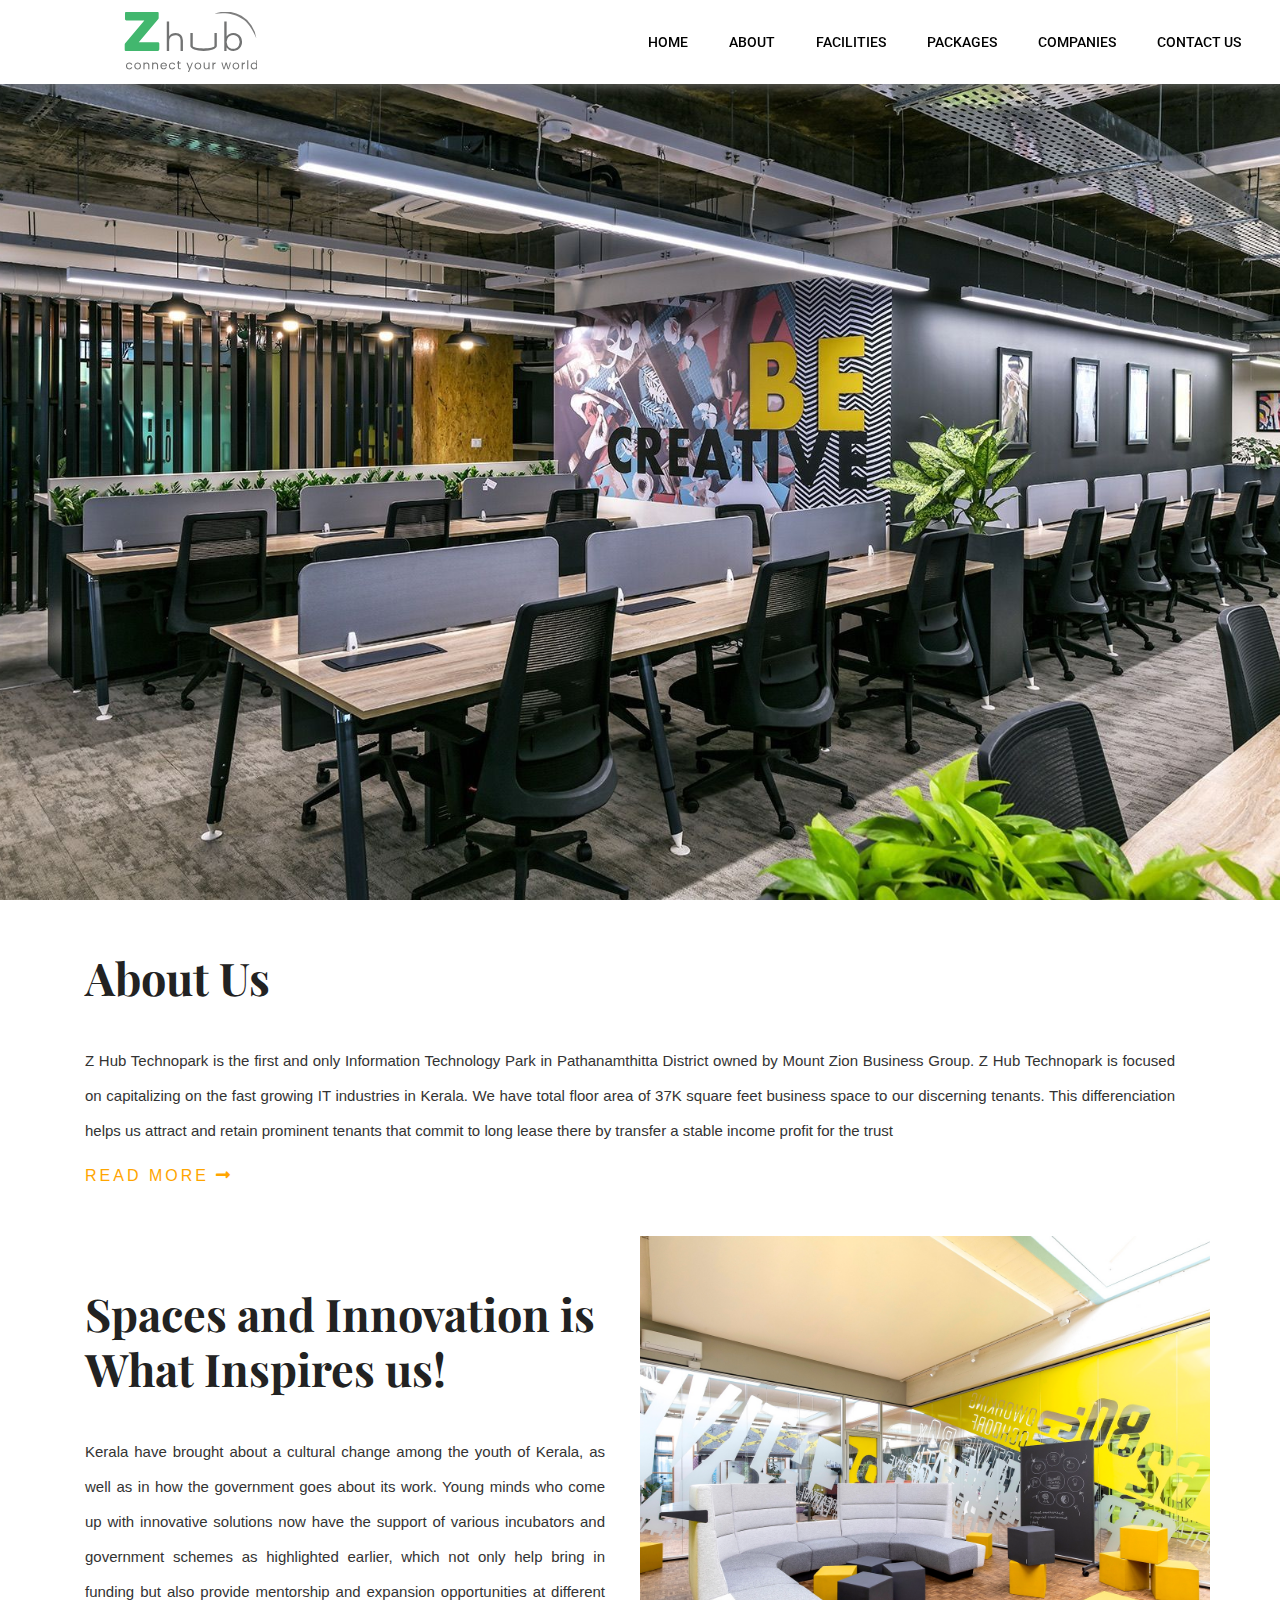
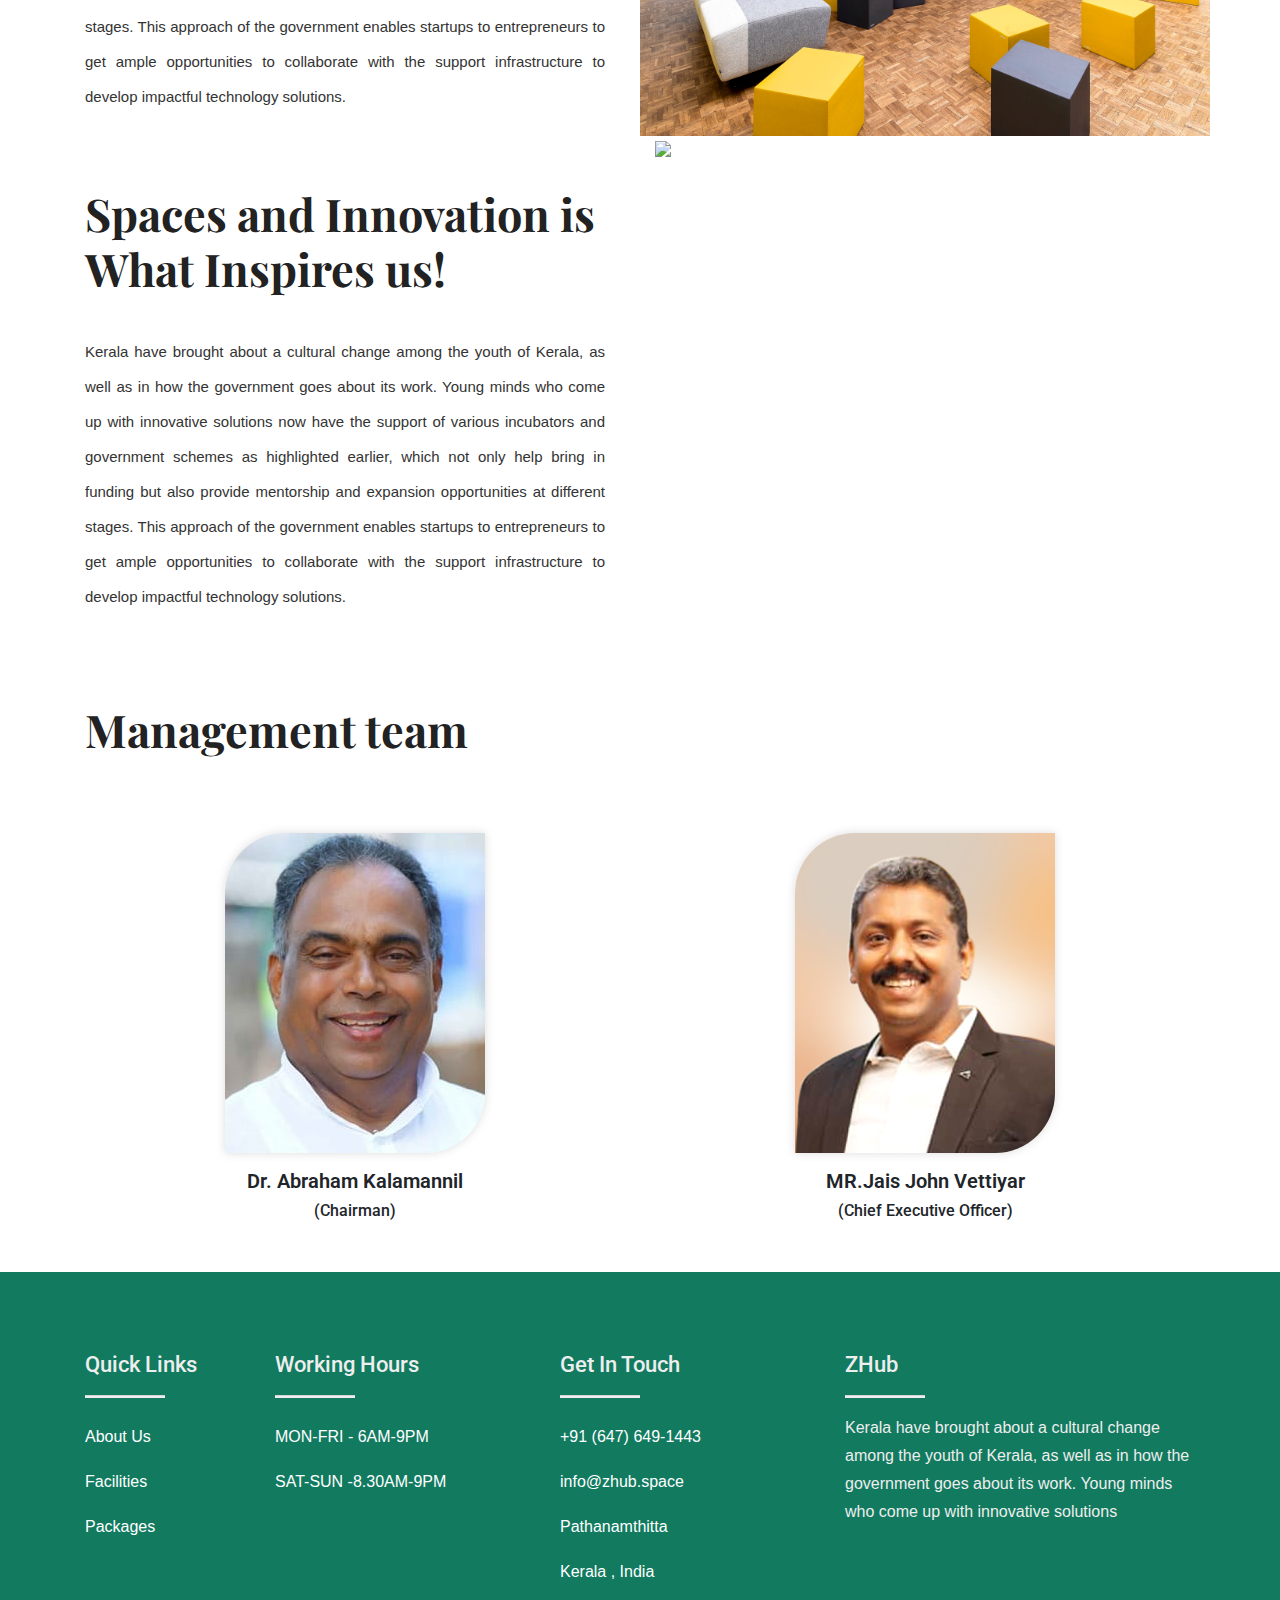
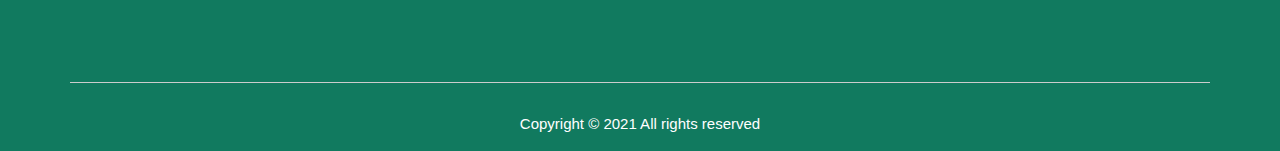
==== commit 3819093b: "Hover options changed" ====
--- a/about.html
+++ b/about.html
@@ -13,7 +13,7 @@
   <link href="./assets/css/qualitystyle.css" rel="stylesheet" type="text/css">
   <link href="https://fonts.googleapis.com/css2?family=Playfair+Display&display=swap" rel="stylesheet">
   <link rel="stylesheet" href="assets/css/cardcarouselstyle.css">
-  <link rel="stylesheet" href="css/style.css">
+  <link rel="stylesheet" href="/assets/css/style.css">
   <!-- Google font link -->
   <link rel="preconnect" href="https://fonts.googleapis.com">
   <link rel="preconnect" href="https://fonts.gstatic.com" crossorigin>
@@ -303,12 +303,11 @@
 
       <div class="col-xs-12 col-sm-12 col-md-12 col-lg-12">
         <h2 class="mainhead"> About Us</h2>
-        <p class="main_desc">Kerala have brought about a cultural change among the youth of Kerala, as well as in how
-          the government goes about its work. Young minds who come up with innovative solutions now have the support of
-          various incubators and government schemes as highlighted earlier, which not only help bring in funding but
-          also provide mentorship and expansion opportunities at different stages. This approach of the government
-          enables startups to entrepreneurs to get ample opportunities to collaborate with the support infrastructure to
-          develop impactful technology solutions.
+        <p class="main_desc">
+          Z Hub Technopark is the first and only Information Technology Park in Pathanamthitta District owned by 
+          Mount Zion Business Group. Z Hub Technopark is focused on capitalizing on the fast growing IT industries in Kerala.
+          We have total floor area  of 37K square feet business space to our discerning tenants.
+          This differenciation helps us attract and retain prominent tenants that commit to long lease there by transfer a stable income profit for the trust
         </p>
         <a href="#" class="menu-button">Read More <i class="fas fa-long-arrow-alt-right"></i></a>
       </div>
@@ -560,13 +559,10 @@
   </div>
   <script src="https://ajax.googleapis.com/ajax/libs/jquery/3.1.1/jquery.min.js"></script>
   <script src="https://maxcdn.bootstrapcdn.com/bootstrap/4.0.0/js/bootstrap.min.js"></script>
+  <script src="/assets/js/scripts.js"></script>
   <script>
-    window.addEventListener("scroll", function () {
-      var header = document.querySelector("header");
-      header.classList.toggle("sticky", window.scrollY > 0);
-      header.classList.toggle("linkfonttwo", window.scrollY > 0);
-    })
-
+
+   
   </script>
 </body>
 
--- a/assets/css/qualitystyle.css
+++ b/assets/css/qualitystyle.css
@@ -105,7 +105,7 @@
 {
     font-weight: 500;
     font-family: 'roboto';
-    font-size:16px;
+    font-size:14px;
     margin-left: 25px;
     color:#000;
     opacity: 1;
@@ -115,8 +115,7 @@
 {
     font-weight: 500;
     font-family: 'roboto';
-    font-size:16px;
-  
+    font-size:14px;
     color:#000;
     opacity: 1;
 
@@ -127,9 +126,10 @@
  
     font-weight: 500;
     font-family: 'roboto';
-    font-size:16px;
+    font-size:14px;
     color:#41B46C;
-
+    transform: translatey(-5px);
+    transition: 0.3s ease-out;
 }
 .herohead
 {
@@ -418,15 +418,10 @@
     color:#fff;
     text-decoration: none;
   }
-  ul li a
-  {
-    
-  }
   ul li a:hover
   {
     text-decoration: none;
     color:#C4302B;
-  }
   }
   .imgspace
   {
@@ -622,11 +617,6 @@
  margin-left:50px;
  border-radius:45px;
   }
-
-}
-.navbar-toggler
-{
-}
 @media screen and (min-width: 570px) and (max-width: 768px)
 {
   .imgstyle
@@ -654,7 +644,7 @@
 }
 
 }
-@media screen and (max-width 564px) 
+@media screen and (max-width: 564px) 
 {
 .icon_overlap
 {
--- a/assets/css/style.css
+++ b/assets/css/style.css
@@ -0,0 +1,67 @@
+.title-image {
+    max-width: 100%;
+    height:2.1em;
+    transform: scale(1.9);
+    margin: 8px;
+    margin-left: 6em;
+    padding: 5px;
+  }
+  header{
+    box-shadow: 5px 0 15px grey;
+  }
+  .about-image{
+    border-radius: 60px 0;
+    /* border:3px solid #41B46C; */
+    box-shadow: 0 0 10px rgba(165, 165, 165, 0.39);
+  }
+  .about-name{
+    font-family: 'Roboto', sans-serif;
+    font-weight: 600;
+    font-size: 20px;
+  }
+  .about-position{
+    font-family: 'Roboto', sans-serif;
+
+  }
+  header{
+    transition: 0.3s ease-in;
+  }
+  .left-text{
+    text-align: left;
+  }
+  .center-text{
+    text-align: center;
+  }
+  .right-text{
+    text-align: right;
+  }
+  @media screen and (max-width:640px) {
+    .title-image {
+      max-width: 100%;
+      height:2.1em;
+      transform: scale(1.8);
+      margin: 8px;
+      margin-left: 2em;
+      padding: 5px;
+    }
+    .left-text{
+      text-align: left;
+    }
+    .center-text{
+      text-align: left;
+    }
+    .right-text{
+      text-align: left;
+    }
+    .linkfont:hover
+{
+ 
+    font-weight: 500;
+    font-family: 'roboto';
+    font-size:14px;
+    color:#41B46C;
+    transform: translatey(0px);
+    transition: 0.3s ease-out;
+}
+  }
+ 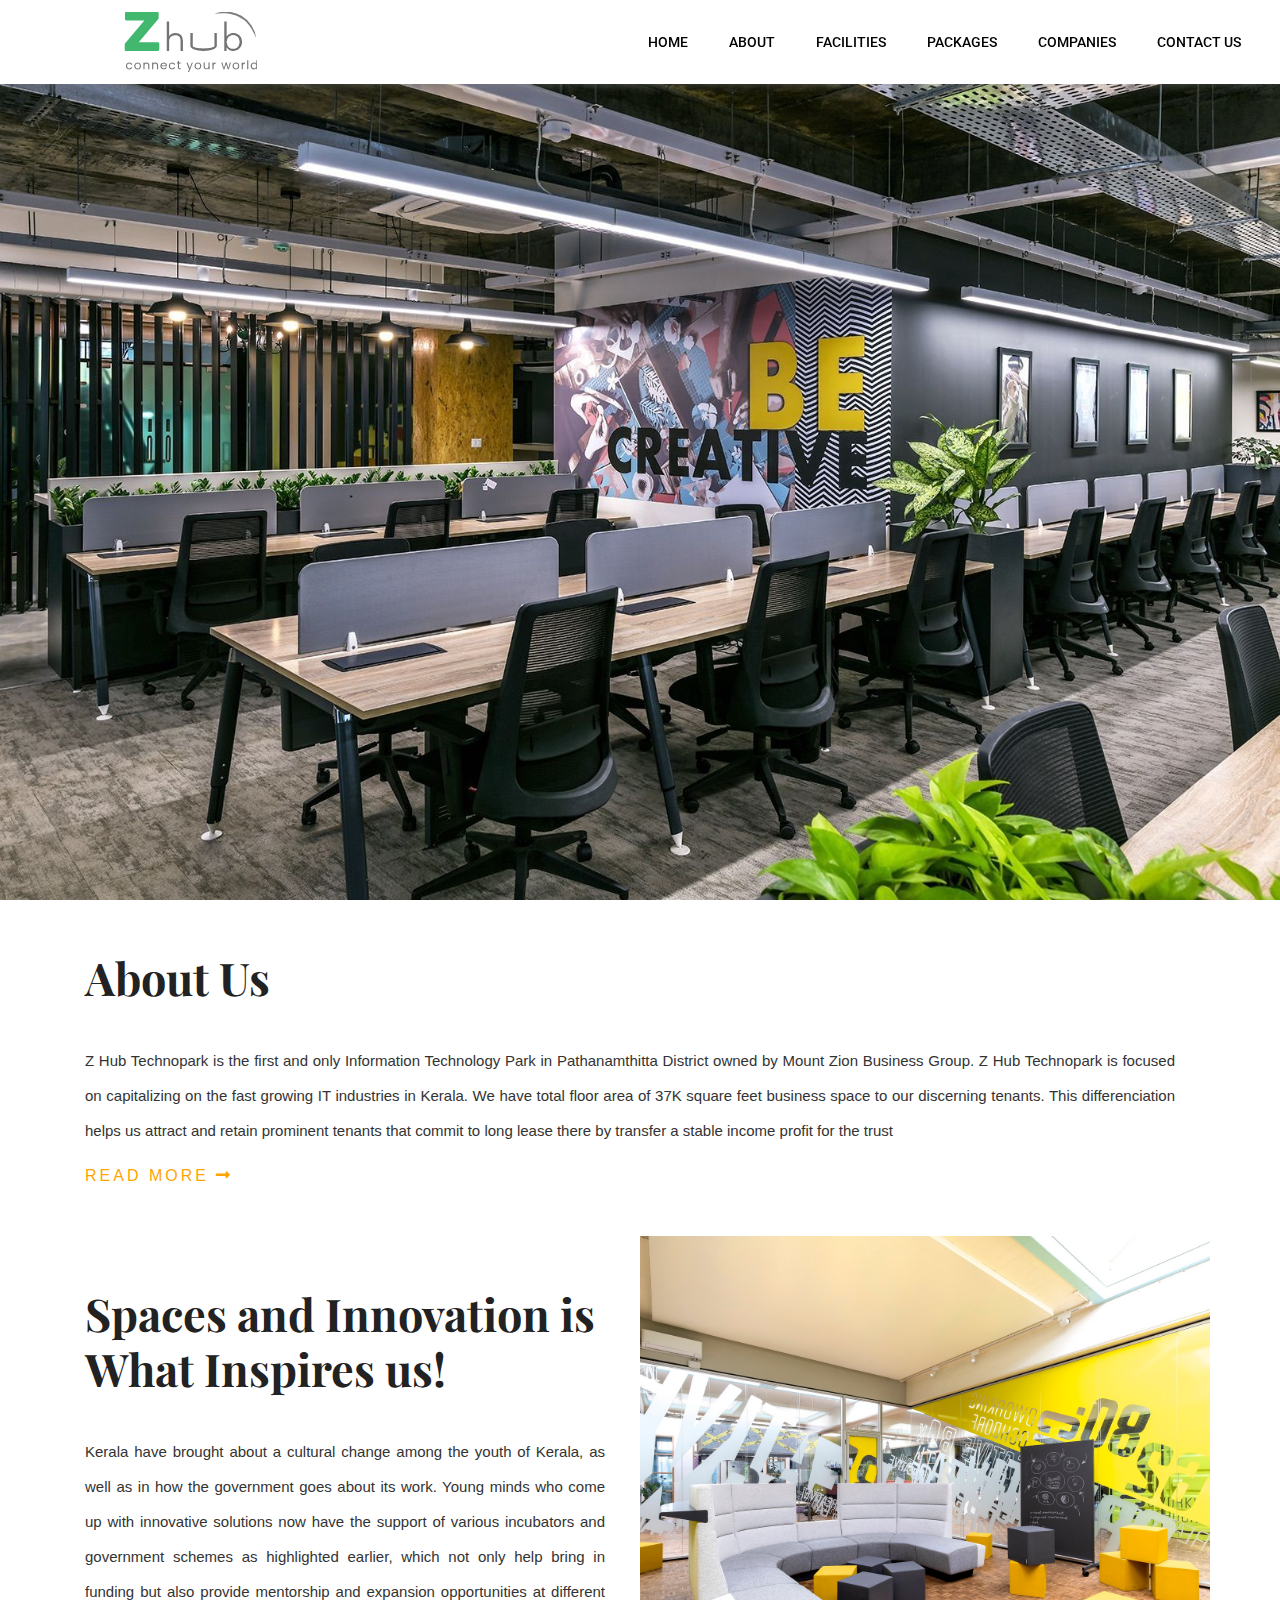
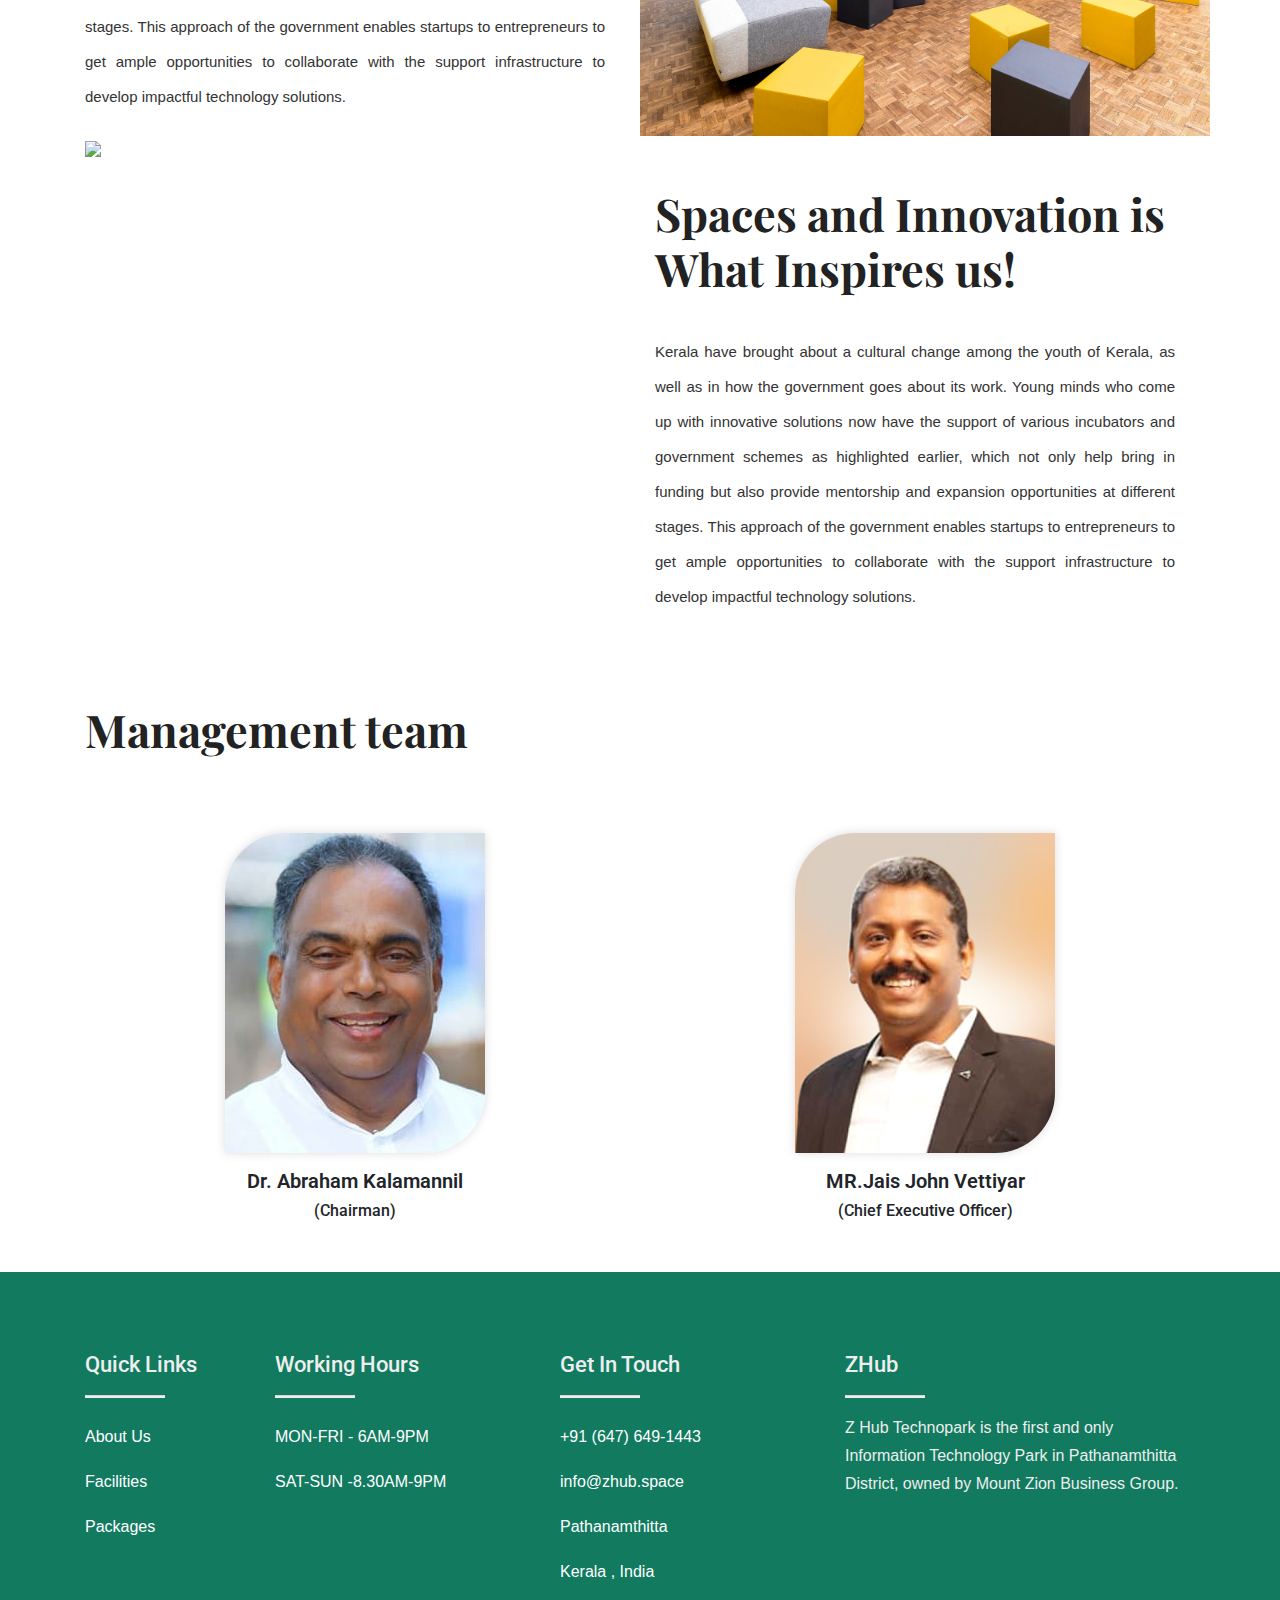
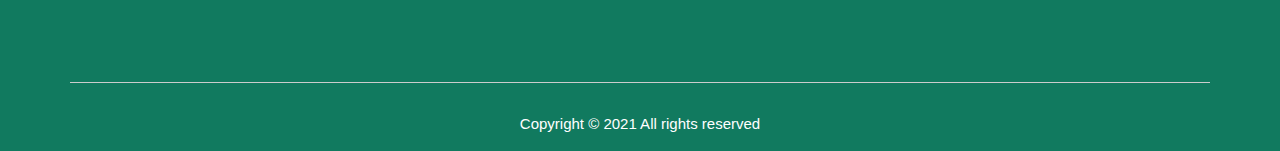
==== commit 7e18de9b: "Uploaded on 02-10-2021 2:18 PM" ====
--- a/about.html
+++ b/about.html
@@ -304,10 +304,12 @@
       <div class="col-xs-12 col-sm-12 col-md-12 col-lg-12">
         <h2 class="mainhead"> About Us</h2>
         <p class="main_desc">
-          Z Hub Technopark is the first and only Information Technology Park in Pathanamthitta District owned by 
-          Mount Zion Business Group. Z Hub Technopark is focused on capitalizing on the fast growing IT industries in Kerala.
-          We have total floor area  of 37K square feet business space to our discerning tenants.
-          This differenciation helps us attract and retain prominent tenants that commit to long lease there by transfer a stable income profit for the trust
+          Z Hub Technopark is the first and only Information Technology Park in Pathanamthitta District owned by
+          Mount Zion Business Group. Z Hub Technopark is focused on capitalizing on the fast growing IT industries in
+          Kerala.
+          We have total floor area of 37K square feet business space to our discerning tenants.
+          This differenciation helps us attract and retain prominent tenants that commit to long lease there by transfer
+          a stable income profit for the trust
         </p>
         <a href="#" class="menu-button">Read More <i class="fas fa-long-arrow-alt-right"></i></a>
       </div>
@@ -377,7 +379,9 @@
 -->
   <div class="container">
     <div class="row">
-
+      <div class="col-xs-12 col-sm-12 col-md-12 col-lg-6">
+        <img class="img-fluid" src="Images/cowork2.png">
+      </div>
       <div class="col-xs-12 col-sm-12 col-md-12 col-lg-6">
         <h2 class="mainhead"> Spaces and Innovation is What Inspires us!</h2>
         <p class="main_desc">Kerala have brought about a cultural change among the youth of Kerala, as well as in how
@@ -389,9 +393,7 @@
         </p>
 
       </div>
-      <div class="col-xs-12 col-sm-12 col-md-12 col-lg-6">
-        <img class="img-fluid" src="Images/cowork2.png">
-      </div>
+
     </div>
   </div>
 
@@ -522,9 +524,11 @@
             <div class="col-sm-12 col-md-6 col-lg-4" class=" pt-sm-5">
               <h3 style="margin-bottom:15px;font-family: 'roboto';color:#eee;font-size:22px;"> ZHub</h3>
               <hr style="width:80px;height:2px;background:#eee;;margin-left:-0px;" />
-              <p class="insti" style="line-height: 28px;color:#eee;font-weight: normal;">Kerala have brought about a
-                cultural change among the youth of Kerala, as well as in how the government goes about its work. Young
-                minds who come up with innovative solutions</p>
+              <p class="insti" style="line-height: 28px;color:#eee;font-weight: normal;">
+              <p class="insti" style="line-height: 28px;color:#eee;font-weight: normal;">Z Hub Technopark is the first
+                and only Information Technology Park in Pathanamthitta District, owned by Mount Zion Business Group.
+              </p>
+              </p>
               <ul class="social">
                 <li><a href="http://www.facebook.com" class="quicklinks"><i class="fa fa-facebook"
                       aria-hidden="true"></i>
@@ -562,7 +566,7 @@
   <script src="/assets/js/scripts.js"></script>
   <script>
 
-   
+
   </script>
 </body>
 
--- a/assets/css/qualitystyle.css
+++ b/assets/css/qualitystyle.css
@@ -127,7 +127,8 @@
     font-weight: 500;
     font-family: 'roboto';
     font-size:14px;
-    color:#41B46C;
+    color:#FFA500;
+    /* color:#41B46C; */
     transform: translatey(-5px);
     transition: 0.3s ease-out;
 }
--- a/assets/css/style.css
+++ b/assets/css/style.css
@@ -7,7 +7,7 @@
     padding: 5px;
   }
   header{
-    box-shadow: 5px 0 15px grey;
+    box-shadow: 0px 0px 10px rgba(128, 128, 128, 0.575);
   }
   .about-image{
     border-radius: 60px 0;
@@ -60,7 +60,7 @@
     font-family: 'roboto';
     font-size:14px;
     color:#41B46C;
-    transform: translatey(0px);
+    transform: translatex(5px);
     transition: 0.3s ease-out;
 }
   }
